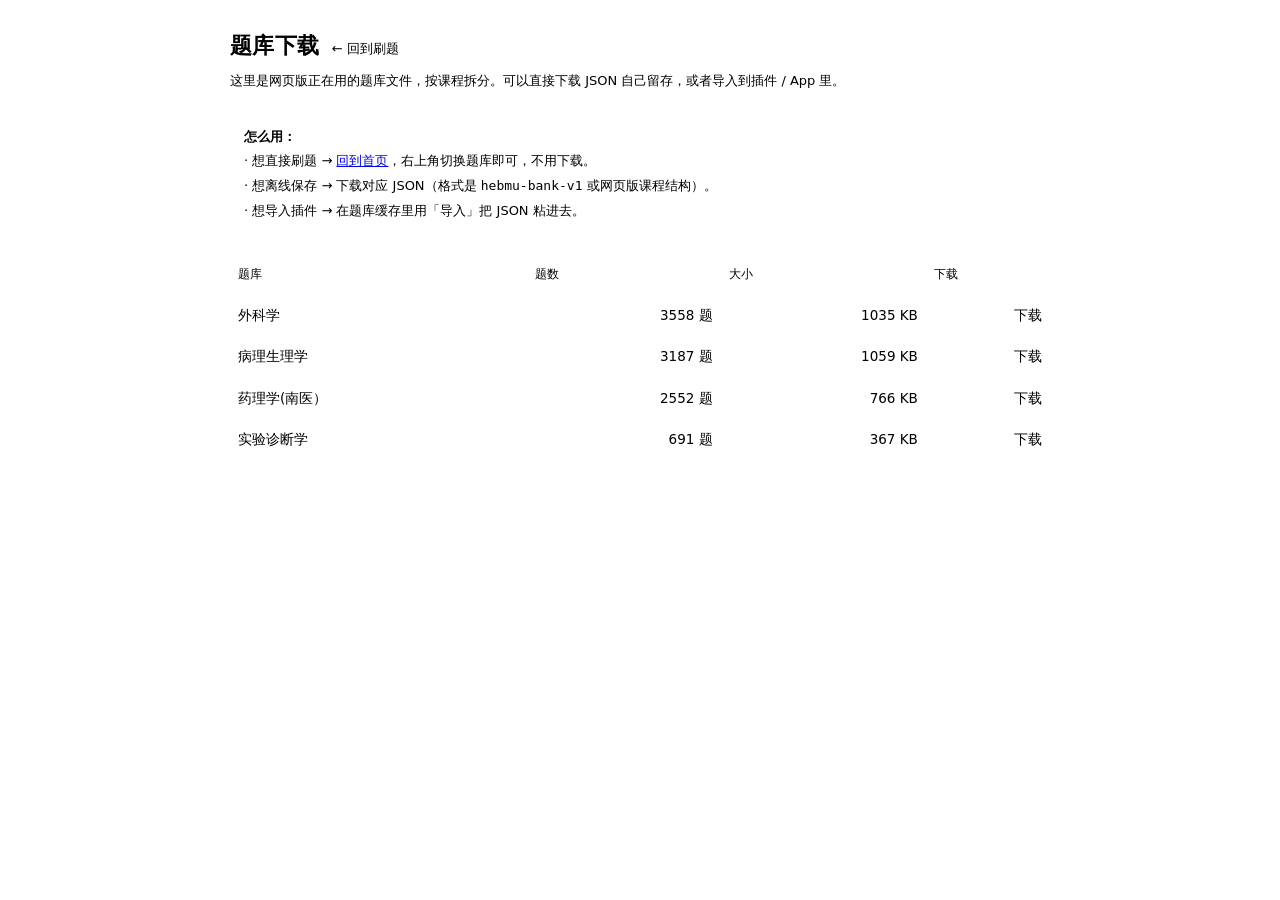
==== docs/download.html @ 9b216f28 "河北医科大学题库刷题 v3.8.0：网页版 + 4 门内置题库 + 离线 APK" ====
<!doctype html>
<html lang="zh-CN">
<head>
<meta charset="utf-8">
<meta name="viewport" content="width=device-width, initial-scale=1, viewport-fit=cover">
<title>题库下载 · 河北医科大学题库刷题</title>
<link rel="stylesheet" href="app.css">
<link rel="stylesheet" href="web.css">
<style>
  body{background:var(--paper);color:var(--ink);font-family:var(--sans);margin:0;padding:28px 18px 60px}
  .dl-wrap{max-width:820px;margin:0 auto}
  .dl-head{display:flex;align-items:baseline;gap:12px;flex-wrap:wrap;margin-bottom:6px}
  .dl-head h1{font-size:22px;margin:0;letter-spacing:.02em}
  .dl-head a{color:var(--accent);text-decoration:none;font-size:13px}
  .dl-sub{color:var(--ink-3);font-size:13px;line-height:1.8;margin:0 0 20px}
  .dl-tip{border:1px solid var(--line);border-radius:12px;padding:12px 14px;background:var(--paper-2);
    font-size:13px;line-height:1.9;color:var(--ink-2);margin:0 0 20px}
  .dl-tip b{color:var(--ink)}
  table{width:100%;border-collapse:collapse;font-size:13.5px}
  th,td{text-align:left;padding:10px 8px;border-bottom:1px solid var(--line)}
  th{color:var(--ink-3);font-weight:500;font-size:12px;letter-spacing:.04em}
  td.num{text-align:right;font-variant-numeric:tabular-nums;color:var(--ink-2);white-space:nowrap}
  td a{color:var(--accent);text-decoration:none}
  td a:hover{text-decoration:underline}
  .dl-empty{color:var(--ink-3);font-size:13px;padding:20px 0}
</style>
</head>
<body>
<div class="dl-wrap">
  <div class="dl-head">
    <h1>题库下载</h1>
    <a href="./">← 回到刷题</a>
  </div>
  <p class="dl-sub">这里是网页版正在用的题库文件，按课程拆分。可以直接下载 JSON 自己留存，或者导入到插件 / App 里。</p>

  <div class="dl-tip">
    <b>怎么用：</b><br>
    · 想直接刷题 → <a href="./">回到首页</a>，右上角切换题库即可，不用下载。<br>
    · 想离线保存 → 下载对应 JSON（格式是 <code>hebmu-bank-v1</code> 或网页版课程结构）。<br>
    · 想导入插件 → 在题库缓存里用「导入」把 JSON 粘进去。
  </div>

  <table>
    <thead><tr><th>题库</th><th class="num">题数</th><th class="num">大小</th><th class="num">下载</th></tr></thead>
    <tbody id="dlBody"><tr><td colspan="4" class="dl-empty">加载中…</td></tr></tbody>
  </table>
</div>

<script>
(async function(){
  const body = document.getElementById('dlBody');
  try{
    const res = await fetch('data/index.json', { cache: 'no-store' });
    if(!res.ok) throw new Error('HTTP ' + res.status);
    const list = await res.json();
    if(!list.length){ body.innerHTML = '<tr><td colspan="4" class="dl-empty">还没有题库文件</td></tr>'; return; }
    body.innerHTML = '';
    for(const c of list){
      const tr = document.createElement('tr');
      const name = document.createElement('td');
      const n = document.createElement('td'); n.className = 'num';
      const size = document.createElement('td'); size.className = 'num';
      const dl = document.createElement('td'); dl.className = 'num';
      name.textContent = c.name;
      n.textContent = c.count + ' 题';
      size.textContent = Math.max(1, Math.round(c.size / 1024)) + ' KB';
      const a = document.createElement('a');
      a.href = 'data/' + encodeURIComponent(c.id) + '.json';
      a.textContent = '下载';
      a.setAttribute('download', c.name + '.json');
      dl.appendChild(a);
      tr.append(name, n, size, dl);
      body.appendChild(tr);
    }
  }catch(e){
    body.innerHTML = '<tr><td colspan="4" class="dl-empty">加载失败：' + (e.message || e) + '</td></tr>';
  }
})();
</script>
</body>
</html>
---- docs/app.css ----
@font-face{font-family:'BrushTitle';src:url([data-uri]) format('woff2');font-weight:400;font-style:normal;font-display:swap}
/* ---------- 设计变量（颜色、字体、尺寸） ---------- */
:root{
  --sans:"PingFang SC","Hiragino Sans GB","Microsoft YaHei","Source Han Sans SC",system-ui,-apple-system,sans-serif;
  --mono:ui-monospace,"Cascadia Mono","SF Mono",Menlo,Consolas,monospace;
  --r:14px;
  --ease:cubic-bezier(.22,1,.36,1);
  --topbar:58px;
  --rail:236px;

  /* ==========================================================================
     字号 · 想整体调大调小，只改下面的 --fs
     --------------------------------------------------------------------------
     --fs:   整体缩放系数。1 = 默认，1.15 = 放大 15%，0.9 = 缩小 10%。
             改完保存，然后在 edge://extensions 里点一次「刷新」，重开刷题页生效。
     下面各条是各类文字的基础字号（已经乘上 --fs）：
       想单独放大题干、但选项不变，就只改 --fs-stem 里的 20px，别动 --fs。
     注意：窄屏 / 矮屏还有两处按比例缩小（约 92% / 90%），那是乘在变量上的，
          所以这里调大之后，手机上也会跟着按比例变大，不用另外改。
     ========================================================================== */
  --fs: 1;
  --fs-stem:    calc(20px   * var(--fs));   /* 题干 */
  --fs-opt:     calc(15.5px * var(--fs));   /* 选项 */
  --fs-ans:     calc(16px   * var(--fs));   /* 标准答案 / 参考答案（灰框里） */
  --fs-explain: calc(13.5px * var(--fs));   /* 解析正文 */
  --fs-discuss: calc(14px   * var(--fs));   /* 讨论区正文 */

  /* ==========================================================================
     排版 · 空格、换行、段首缩进
     --------------------------------------------------------------------------
     这三个都是乘数，1 = 保持默认：
       --lh      行高（换行的松紧）。1.15 = 行距更松，0.9 = 更紧
       --indent  段首缩进。默认 0（不缩进）；写 2 就是首行缩进两个字
       --para    段落之间的空隙。1.3 = 题干和选项、解析之间更空一点
     只想让解析缩进、题干不缩进？把下面 .explain-body 里的 text-indent 改成 2em 即可，
     不要动 --indent（那是全局生效的）。
     ========================================================================== */
  --lh: 1;
  --indent: 0;
  --para: 1;
  /* 字间距（额外加的）：0 = 默认；0.5px 就是每个字之间再空半像素 */
  --tracking: 0;
}
html[data-theme="ink"]{
  --paper:#FAF8F4; --paper-2:#F2EEE5; --paper-3:#EDE8DD;
  --ink:#1B1A18; --ink-2:#54514A; --ink-3:#6E695F;
  --line:#E3DCD0; --line-2:#CFC6B6;
  --accent:#2A5A4C; --accent-ink:#FFFFFF; --accent-soft:#E3EBE6;
  --ok:#2C7157; --warn:#8A5D18; --bad:#A63A2C;
  --ok-soft:#E2EFE8; --warn-soft:#F4EBD8; --bad-soft:#F5E3DF;
  --sel:#DCE8E1;
  color-scheme:light;
}
html[data-theme="night"]{
  --paper:#141619; --paper-2:#1B1E22; --paper-3:#22262B;
  --ink:#E9E6DF; --ink-2:#A9A49A; --ink-3:#8C877E;
  --line:#2B3036; --line-2:#3B4149;
  --accent:#83B7A7; --accent-ink:#0E1214; --accent-soft:#1E2A27;
  --ok:#74BE9B; --warn:#D0A05C; --bad:#DF8577;
  --ok-soft:#182722; --warn-soft:#2A2418; --bad-soft:#2A1D1A;
  --sel:#243430;
  color-scheme:dark;
}
html[data-theme="sea"]{
  --paper:#F4F7FB; --paper-2:#E9EFF6; --paper-3:#DFE7F1;
  --ink:#161F2D; --ink-2:#4B5768; --ink-3:#5F6A7C;
  --line:#DBE2ED; --line-2:#C2CCDC;
  --accent:#1E3A66; --accent-ink:#FFFFFF; --accent-soft:#E2E9F3;
  --ok:#2A6C58; --warn:#996618; --bad:#A3392F;
  --ok-soft:#E1EDE8; --warn-soft:#F2EAD8; --bad-soft:#F4E2DE;
  --sel:#DDE6F2;
  color-scheme:light;
}

*{box-sizing:border-box}
[hidden]{display:none!important}
html,body{min-height:100%}
html{background:var(--paper-2)}
body{
  margin:0; background:transparent; color:var(--ink);
  font-family:var(--sans); font-size:16px; line-height:1.6;
  -webkit-font-smoothing:antialiased; text-rendering:optimizeLegibility;
  overscroll-behavior:none;
}
::selection{background:var(--sel);color:var(--ink)}
:focus-visible{outline:2px solid var(--accent); outline-offset:2px; border-radius:4px}
button{font:inherit;color:inherit;background:none;border:0;cursor:pointer}
button:disabled{opacity:.38;cursor:not-allowed}
*{scrollbar-width:thin;scrollbar-color:var(--line-2) transparent}
::-webkit-scrollbar{width:10px;height:10px}
::-webkit-scrollbar-thumb{background:var(--line-2);border-radius:99px;border:3px solid var(--paper)}
::-webkit-scrollbar-track{background:transparent}

/* ---------- 顶栏 ---------- */
.topbar{
  position:sticky;top:0;z-index:30;height:var(--topbar);
  display:grid;grid-template-columns:1fr auto 1fr;align-items:center;gap:12px;padding:0 20px;
  background:color-mix(in srgb,var(--paper) 88%,transparent);
  backdrop-filter:blur(12px);border-bottom:1px solid var(--line);
}
.top-lead{min-width:0}
.top-right{justify-self:end;display:flex;align-items:center;gap:14px;min-width:0}
.brand{justify-self:center;display:flex;align-items:center;min-width:0}
.brand-frame{
  position:relative;display:inline-flex;align-items:center;
  padding:10px clamp(30px,3vw,42px);background:#fff;
}
/* 两角回纹（双线回折），黑白 */
.brand-frame::before,
.brand-frame::after{
  content:'';position:absolute;width:26px;height:26px;pointer-events:none;
  background:url("data:image/svg+xml,%3Csvg xmlns='http://www.w3.org/2000/svg' viewBox='0 0 44 44'%3E%3Cg fill='none' stroke='%23111' stroke-width='1.6' stroke-linecap='square'%3E%3Cpath d='M1 43V1h42'/%3E%3Cpath d='M7 43V7h36'/%3E%3Cpath d='M13 13h10v10H13z'/%3E%3Cpath d='M13 7v6M23 13v10'/%3E%3Cpath d='M29 1v6M35 7v6'/%3E%3C/g%3E%3C/svg%3E") no-repeat center/contain;
  opacity:.9;
}
.brand-frame::before{left:1px;top:1px}
.brand-frame::after{right:1px;bottom:1px;transform:scale(-1,-1)}
.brand-frame b{
  font-size:19px;font-weight:700;letter-spacing:.09em;white-space:nowrap;padding:0 2px;
  background:linear-gradient(90deg,#2A5A4C,#7FBFA6,#2A5A4C,#1E2A26,#2A5A4C);
  background-size:300% 100%;
  -webkit-background-clip:text;background-clip:text;color:transparent;
  animation:brandflow 4s linear infinite;
}
@keyframes brandflow{0%{background-position:0% 50%}100%{background-position:300% 50%}}
.bg-glow{position:absolute;inset:0;width:100%;height:100%;overflow:visible;pointer-events:none}
.bg-glow rect{
  fill:none;stroke:var(--accent);stroke-width:1.2;vector-effect:non-scaling-stroke;
  stroke-dasharray:6 94;stroke-linecap:round;opacity:.75;
  animation:bgflow 7s linear infinite;
}
@keyframes bgflow{from{stroke-dashoffset:0}to{stroke-dashoffset:-100}}
.bfc{position:absolute;width:20px;height:20px;color:var(--accent);opacity:.85;overflow:visible;pointer-events:none}
.bfc path{fill:none;stroke:currentColor;stroke-width:1;stroke-linecap:round}
.bfc.tl{left:-1px;top:-1px}
.bfc.tr{right:-1px;top:-1px;transform:scaleX(-1)}
.bfc.bl{left:-1px;bottom:-1px;transform:scaleY(-1)}
.bfc.br{right:-1px;bottom:-1px;transform:scale(-1,-1)}
.meter{display:flex;align-items:baseline;gap:6px;font-family:var(--mono);font-size:12px;color:var(--ink-2);white-space:nowrap}
.meter b{font-size:15px;color:var(--ink);font-weight:600}
.top-acts{display:flex;align-items:center;gap:2px}
.icon-btn{
  height:34px;min-width:34px;padding:0 10px;border-radius:9px;display:inline-flex;align-items:center;justify-content:center;gap:6px;
  font-size:12.5px;color:var(--ink-2);letter-spacing:.01em;transition:background .18s var(--ease),color .18s
}
.icon-btn:hover{background:var(--paper-2);color:var(--ink)}
.icon-btn[aria-pressed="true"]{background:var(--accent-soft);color:var(--accent)}
.icon-btn svg{width:16px;height:16px;stroke:currentColor;fill:none;stroke-width:1.6;stroke-linecap:round;stroke-linejoin:round}
.divider{width:1px;height:18px;background:var(--line);margin:0 6px}
.global-track{position:absolute;left:0;right:0;bottom:-1px;height:2px;background:transparent}
.global-track i{display:block;height:100%;background:var(--accent);width:100%;transform:scaleX(0);transform-origin:left center;transition:transform .5s var(--ease)}

/* ---------- 整体布局 ---------- */
.layout{display:grid;grid-template-columns:var(--rail) 1fr;min-height:calc(100dvh - var(--topbar));position:relative;z-index:1;align-items:start}
.rail{
  border-right:1px solid var(--line);padding:22px 14px 16px;
  display:flex;flex-direction:column;gap:4px;
  position:sticky;top:var(--topbar);height:calc(100dvh - var(--topbar));overflow:auto;
}
.rail-head{
  display:flex;align-items:center;justify-content:space-between;gap:6px;
  padding:0 4px 10px 10px;
}
.rail-title{
  font-size:16px;font-weight:800;letter-spacing:.02em;color:var(--ink);
}
.rail-search{padding:0 8px 10px}
.rail-search input{
  width:100%;height:34px;padding:0 10px;border-radius:8px;
  border:1px solid var(--line-2);background:var(--paper);color:var(--ink);
  font:inherit;font-size:12.5px;
}
.rail-search input::placeholder{color:var(--ink-3)}
.rail-course{
  display:flex;align-items:center;gap:6px;width:100%;text-align:left;
  padding:9px 10px;border-radius:9px;margin-top:6px;
  background:var(--paper);border:1px solid var(--line-2);
  color:var(--ink-2);font-size:13.5px;font-weight:600;
}
.rail-course:hover{border-color:var(--ink-3);color:var(--ink)}
.rail-course[data-active="true"]{border-color:var(--accent);background:var(--accent-soft);color:var(--accent)}
.rail-course .cn{flex:1;min-width:0;overflow:hidden;text-overflow:ellipsis;white-space:nowrap}
.rail-course .cc{font-family:var(--mono);font-size:10.5px;font-weight:400;color:var(--ink-3)}
.rail-course .cv{width:14px;height:14px;flex:0 0 auto;transition:transform .2s}
.rail-course[data-open="true"] .cv{transform:rotate(90deg)}
.rail-chapters{padding:4px 0 6px 6px}
.rail-jumps{display:flex;flex-direction:column;gap:2px;padding:2px 4px 10px}
.rail-jump{
  display:flex;align-items:center;gap:8px;width:100%;text-align:left;
  padding:9px 10px;border-radius:8px;color:var(--ink-2);
  background:var(--paper);border:1px solid var(--line-2);
  transition:background .16s var(--ease),color .16s,border-color .16s;
}
.rail-jump:hover{background:var(--paper-2);color:var(--ink);border-color:var(--ink-3)}
.rail-jump svg{width:15px;height:15px;flex:0 0 auto;fill:none;stroke:currentColor;stroke-width:1.6;stroke-linejoin:round;stroke-linecap:round}
.rail-jump .t{font-size:13.5px;font-weight:500;flex:1}
.rail-jump .n{font-family:var(--mono);font-size:11px;color:var(--ink-3)}
.rail-jump[aria-current="true"]{background:var(--accent-soft);color:var(--accent)}
.rail-jump[aria-current="true"] .n{color:var(--accent)}
.rail-toggle{
  width:28px;height:28px;flex:0 0 auto;border-radius:7px;
  display:flex;align-items:center;justify-content:center;color:var(--ink-2);
  background:var(--paper);border:1px solid var(--line-2);
  transition:background .16s var(--ease),color .16s,border-color .16s;
}
.rail-toggle:hover{background:var(--paper-2);color:var(--ink);border-color:var(--ink-3)}
.rail-toggle svg{width:15px;height:15px;fill:none;stroke:currentColor;stroke-width:1.7;stroke-linecap:round;stroke-linejoin:round;transition:transform .24s var(--ease)}
body[data-rail="collapsed"] .rail-toggle svg{transform:rotate(180deg)}

body[data-rail="collapsed"] .layout{grid-template-columns:64px 1fr}
body[data-rail="collapsed"] .rail{padding:14px 8px}
body[data-rail="collapsed"] .rail-head{justify-content:center;padding:0}
body[data-rail="collapsed"] .rail-title,
body[data-rail="collapsed"] .rail-search,
body[data-rail="collapsed"] .rail-jumps,
body[data-rail="collapsed"] #railList,
body[data-rail="collapsed"] .rail-foot{display:none}
body[data-rail="collapsed"] .rail-toggle{
  width:40px;height:40px;border-radius:10px;
  background:var(--accent);color:var(--accent-ink);border-color:var(--accent);
}
body[data-rail="collapsed"] .rail-toggle:hover{background:var(--accent);color:var(--accent-ink);filter:brightness(1.08)}
body[data-rail="collapsed"] .rail-toggle svg{width:18px;height:18px;stroke-width:2}
.rail-item{
  position:relative;display:block;width:100%;text-align:left;
  padding:9px 10px 11px;border-radius:9px;color:var(--ink-2);
  background:var(--paper);border:1px solid var(--line-2);
  margin-bottom:5px;
  transition:background .16s var(--ease),color .16s,border-color .16s;
}
.rail-item:hover{background:var(--paper-2);color:var(--ink);border-color:var(--ink-3)}
.rail-item[aria-current="true"]{background:var(--accent-soft);color:var(--accent);border-color:var(--accent)}
.rail-item .row{display:flex;align-items:baseline;gap:8px}
.rail-item .name{font-size:13.5px;letter-spacing:-.005em;flex:1;min-width:0;overflow:hidden;text-overflow:ellipsis;white-space:nowrap}
.rail-item .n{font-family:var(--mono);font-size:10.5px;color:var(--ink-3)}
.rail-line{display:flex;height:5px;background:var(--line);border-radius:2px;margin-top:8px;overflow:hidden}
.rail-line i{display:block;height:100%;width:0;transition:width .3s var(--ease)}
.rail-line i.bad{background:var(--bad)}
.rail-line i.ok{background:var(--ok, #2A5A4C)}
.rail-foot{margin-top:auto;padding:16px 10px 4px;display:flex;flex-direction:column;gap:10px;border-top:1px solid var(--line)}
.rail-foot button{
  position:relative;width:100%;height:46px;font-size:14.5px;letter-spacing:.02em;
  color:var(--ink-2);text-align:center;
  border:1px solid var(--line-2);background:var(--paper);
  transition:color .16s var(--ease),border-color .16s,background .16s;
}
.rail-foot button::after{
  content:"";position:absolute;left:-1px;right:-1px;bottom:-1px;height:4px;
  background:var(--accent);opacity:.8;transition:opacity .16s var(--ease);
}
.rail-foot button:hover{color:var(--accent);border-color:var(--accent);background:var(--accent-soft)}
.rail-foot button:hover::after{opacity:1}
.rail-foot button[data-armed="1"]{color:var(--bad);border-color:var(--bad)}
.rail-foot button[data-armed="1"]::after{background:var(--bad);opacity:1}
.rail-foot .hint{font-size:13px;color:var(--ink-2);line-height:1.5;padding:0;display:flex;align-items:baseline;gap:4px;flex-wrap:wrap}
.rail-foot .hint b{color:var(--bad);font-family:var(--mono);font-size:19px;font-weight:600;letter-spacing:-.02em;line-height:1}

/* ---------- 题目区 ---------- */
.stage{
  display:flex;flex-direction:column;align-items:center;
  padding:22px 24px 16px;gap:12px;min-width:0;
  min-height:calc(100dvh - var(--topbar));
}
.stage-main{
  width:100%;
  display:flex;justify-content:center;
}
.card{
  width:100%;max-width:768px;background:var(--paper);
  border:1px solid var(--line);border-radius:var(--r);
  display:flex;flex-direction:column;
}
.card-meta{
  display:flex;align-items:center;gap:10px;padding:18px 26px 0;flex-wrap:wrap;
}
.qno{font-family:var(--mono);font-size:21px;font-weight:600;color:var(--ink-2);letter-spacing:.06em;line-height:1.1}
.badge{
  font-size:11px;letter-spacing:.02em;padding:2.5px 8px;border-radius:6px;
  border:1px solid var(--line-2);color:var(--ink-2);
}
.chap-tag{font-size:15px;font-weight:500;color:var(--ink-2);margin-left:auto}
.star-btn{
  width:30px;height:30px;border-radius:8px;display:inline-flex;align-items:center;justify-content:center;
  color:var(--ink-3);margin:-4px 0 -4px 5px;transition:color .16s var(--ease),background .16s;
}
.star-btn svg{width:17px;height:17px;fill:none;stroke:currentColor;stroke-width:1.7;stroke-linejoin:round}
.star-btn:hover{background:var(--paper-2);color:var(--ink-2)}
.star-btn[aria-pressed="true"]{color:var(--accent)}
.star-btn[aria-pressed="true"] svg{fill:currentColor}
.card-body{padding:14px 26px 4px}
.stem{
  font-size:var(--fs-stem);line-height:calc(1.78 * var(--lh));font-weight:450;
  letter-spacing:calc(.002em + var(--tracking));
  text-indent:calc(var(--indent) * 1em);
  margin:0 0 4px;max-width:64ch;white-space:pre-wrap;word-break:break-word;
}
.stem .blank{color:var(--accent);letter-spacing:.2em}
.opts{list-style:none;padding:0;margin:calc(18px * var(--para)) 0 calc(6px * var(--para));display:flex;flex-direction:column;gap:calc(8px * var(--para))}
.opt{
  display:flex;gap:11px;align-items:flex-start;width:100%;text-align:left;
  padding:11px 14px;border:1px solid var(--line);border-radius:10px;
  background:var(--paper);line-height:calc(1.6 * var(--lh));font-size:var(--fs-opt);
  letter-spacing:var(--tracking);
  transition:border-color .16s var(--ease),background .16s;
}
.opt:hover{border-color:var(--line-2);background:var(--paper-2)}
.opt .k{font-family:var(--mono);font-size:12px;color:var(--ink-3);padding-top:2px}
.opt[aria-pressed="true"]{border-color:var(--accent);background:var(--accent-soft)}
.opt[aria-pressed="true"] .k{color:var(--accent)}
.opt[disabled]{opacity:1;cursor:default}
.opt.is-right{border-color:var(--ok);background:var(--ok-soft)}
.opt.is-wrong{border-color:var(--bad);background:var(--bad-soft)}
.opts-note{font-size:12px;color:var(--ink-3);margin:8px 0 0 2px}

.answer{margin-top:calc(18px * var(--para));border-top:1px solid var(--line);padding-top:14px;display:none}
.answer[data-open="true"]{display:block}
.ans-head{
  display:flex;align-items:center;gap:9px;margin-bottom:9px;
  font-size:15px;font-weight:600;letter-spacing:.01em;color:var(--ink-2);
}
.ans-head .dot{width:5px;height:5px;border-radius:50%;background:var(--accent)}
.ans-head .attempt{margin-left:auto;font-size:12.5px;font-weight:400;color:var(--ink-3);letter-spacing:0}
.ans-body{
  font-size:var(--fs-ans);line-height:calc(1.9 * var(--lh));color:var(--ink);white-space:pre-wrap;
  letter-spacing:var(--tracking);
  text-indent:calc(var(--indent) * 1em);
  background:var(--paper-2);border-radius:10px;padding:14px 16px;
}
.ans-empty{color:var(--ink-3);font-style:normal}

.card-acts{
  padding:14px 26px 18px;display:flex;align-items:center;gap:8px;
  border-top:1px solid var(--line);flex-wrap:wrap;
}
.btn{
  height:38px;padding:0 16px;border-radius:9px;font-size:13.5px;letter-spacing:.005em;
  display:inline-flex;align-items:center;gap:7px;transition:background .17s var(--ease),border-color .17s,transform .17s
}
.btn:active{transform:translateY(1px)}
.btn-primary{background:var(--accent);color:var(--accent-ink)}
.btn-primary:hover{filter:brightness(1.06)}
.btn-ghost{border:1px solid var(--line-2);color:var(--ink-2)}
.btn-ghost:hover{background:var(--paper-2);color:var(--ink)}
.btn kbd{font-family:var(--mono);font-size:10px;opacity:.62;border:1px solid currentColor;border-radius:4px;padding:1px 4px}
.card-acts .right{margin-left:auto;display:flex;gap:6px;align-items:center}

.rate{display:none;gap:8px;align-items:center;flex-wrap:wrap}
.rate[data-open="true"]{display:flex}
.rate-label{font-size:12px;color:var(--ink-3);margin-right:2px}
.rate button{
  height:38px;padding:0 15px;border-radius:9px;border:1px solid var(--line-2);font-size:13.5px;
  display:inline-flex;align-items:center;gap:8px;color:var(--ink-2);
}
.rate button:hover{background:var(--paper-2)}
.rate button .mark{font-family:var(--mono);font-size:11px;color:var(--ink-3)}
.rate button[data-r="2"]:hover{border-color:var(--ok);color:var(--ok)}
.rate button[data-r="1"]:hover{border-color:var(--warn);color:var(--warn)}
.rate button[data-r="0"]:hover{border-color:var(--bad);color:var(--bad)}
.rate button[aria-pressed="true"]{background:var(--accent-soft);border-color:var(--accent);color:var(--accent)}

/* ---------- 底部信息栏 ---------- */
.stage-foot{
  width:100%;max-width:768px;display:flex;align-items:center;gap:10px;color:var(--ink-3);flex-wrap:wrap;
}
.stage-foot .pos{font-family:var(--mono);font-size:12px;letter-spacing:.03em}
.stage-foot .pos b{color:var(--ink);font-weight:600}
.stage-foot .right{margin-left:auto;display:flex;gap:6px}
.mini{height:32px;padding:0 11px;border-radius:8px;font-size:12.5px;color:var(--ink-2);border:1px solid transparent}
.mini:hover{background:var(--paper-2);color:var(--ink)}
.mini:disabled{opacity:.3}
.mini[aria-pressed="true"]{background:var(--accent-soft);color:var(--accent)}

/* ---------- sheet (答题卡) ---------- */
.sheet{
  position:fixed;inset:0;z-index:60;display:none;
}
.sheet[data-open="true"]{display:block}
.sheet-scrim{position:absolute;inset:0;background:color-mix(in srgb,var(--ink) 26%,transparent);backdrop-filter:blur(2px);opacity:0;transition:opacity .3s var(--ease)}
.sheet[data-open="true"] .sheet-scrim{opacity:1}
.sheet-panel{
  position:absolute;left:0;right:0;bottom:0;max-height:78dvh;
  background:var(--paper);border-top:1px solid var(--line-2);border-radius:18px 18px 0 0;
  display:flex;flex-direction:column;transform:translateY(12px);opacity:0;
  transition:transform .34s var(--ease),opacity .24s var(--ease);
}
.sheet[data-open="true"] .sheet-panel{transform:none;opacity:1}
.sheet-top{display:flex;align-items:center;gap:12px;padding:16px 22px 12px;border-bottom:1px solid var(--line)}
.sheet-title{font-size:14px;font-weight:600;letter-spacing:-.01em}
.sheet-stats{font-family:var(--mono);font-size:11px;letter-spacing:.02em;color:var(--ink-3)}
.search-input{
  flex:1;min-width:0;height:36px;border:1px solid var(--line-2);border-radius:9px;
  background:var(--paper);color:var(--ink);padding:0 12px;font:inherit;font-size:13.5px;
}
.search-input::placeholder{color:var(--ink-3)}
.search-input:focus{outline:2px solid var(--accent);outline-offset:1px;border-color:transparent}
.search-select{
  height:36px;max-width:38vw;border:1px solid var(--line-2);border-radius:9px;
  background:var(--paper);color:var(--ink);padding:0 6px;font:inherit;font-size:13px;
}
.search-select:focus{outline:2px solid var(--accent);outline-offset:1px}
.sresults{display:flex;flex-direction:column;gap:2px}
.sresult{
  display:block;width:100%;text-align:left;padding:10px 12px;border-radius:9px;
  transition:background .14s var(--ease);
}
.sresult:hover{background:var(--paper-2)}
.sresult .meta{display:flex;gap:9px;font-family:var(--mono);font-size:11px;color:var(--ink-3);flex-wrap:wrap}
.sresult .src{color:var(--accent)}
.sresult .txt{display:block;font-size:14px;line-height:1.65;color:var(--ink);margin-top:3px}
.sresult mark{background:var(--accent-soft);color:var(--accent);border-radius:3px;padding:0 2px}
.sempty{color:var(--ink-3);font-size:13.5px;padding:18px 12px}
.sheet-legend{display:flex;gap:14px;margin-left:auto;flex-wrap:wrap}
.lg{display:flex;align-items:center;gap:6px;font-size:11.5px;color:var(--ink-3)}
.dotm{width:9px;height:9px;border-radius:3px;display:inline-block}
.dotm[data-s="2"]{background:var(--ok)}
.dotm[data-s="1"]{background:var(--warn)}
.dotm[data-s="0"]{background:var(--bad)}
.dotm[data-s=""]{border:1px solid var(--line-2)}
.sheet-body{overflow:auto;padding:10px 22px 24px}
.sheet-ch{margin-top:14px}
.sheet-ch h4{
  margin:0 0 8px;font-size:11px;font-family:var(--mono);letter-spacing:.12em;
  text-transform:uppercase;color:var(--ink-3);display:flex;gap:8px;align-items:baseline;
}
.sheet-ch h4 .n{letter-spacing:0;text-transform:none;font-family:var(--sans);font-size:11.5px}
.grid{display:grid;grid-template-columns:repeat(auto-fill,minmax(40px,1fr));gap:7px}
.cell{
  aspect-ratio:1;border-radius:7px;font-family:var(--mono);font-size:11px;
  display:flex;align-items:center;justify-content:center;
  border:1px solid var(--line);color:var(--ink-3);background:var(--paper);
  transition:transform .14s var(--ease),border-color .14s,background .14s;
}
.cell:hover{border-color:var(--ink-3);color:var(--ink);transform:translateY(-1px)}
.cell[data-s="2"]{background:var(--ok-soft);border-color:color-mix(in srgb,var(--ok) 40%,transparent);color:var(--ok)}
.cell[data-s="1"]{background:var(--warn-soft);border-color:color-mix(in srgb,var(--warn) 40%,transparent);color:var(--warn)}
.cell[data-s="0"]{background:var(--bad-soft);border-color:color-mix(in srgb,var(--bad) 42%,transparent);color:var(--bad)}
.cell[aria-current="true"]{outline:2px solid var(--accent);outline-offset:1px;color:var(--ink)}
.cell.is-star::after{
  content:"";position:absolute;top:4px;right:4px;width:5px;height:5px;border-radius:50%;
  background:var(--accent);
}
.cell{position:relative}

/* ---------- 空状态 ---------- */
.empty{
  display:none;flex-direction:column;align-items:center;justify-content:center;gap:14px;
  padding:60px 20px;text-align:center;color:var(--ink-2);flex:1;
}
.empty[data-open="true"]{display:flex}
.empty h2{margin:0;font-size:17px;font-weight:600;color:var(--ink);letter-spacing:-.01em}
.empty p{margin:0;font-size:13.5px;max-width:36ch;line-height:1.7}

/* ---------- 选题页 ---------- */
.setup{display:none;flex:1;min-height:0;width:100%;justify-content:center;overflow:auto;padding:8px 0}
body[data-view="setup"] .setup{display:flex}
body[data-view="setup"] .stage-main,
body[data-view="setup"] .stage-foot,
body[data-view="setup"] .empty{display:none}
.setup-inner{width:100%;max-width:672px;margin:auto}
.setup-head{text-align:center}
.crest{display:flex;align-items:center;justify-content:center}

.crest-title{
  font-family:'BrushTitle','STXingkai','Kaiti SC','KaiTi',serif;
  font-size:clamp(54px,9.2vw,108px);line-height:1.04;font-weight:400;
  letter-spacing:.09em;margin:0;color:var(--ink);
  -webkit-text-stroke:1.2px var(--ink);
  white-space:nowrap;max-width:100%;
}

.setup-group{margin-top:26px}
.setup-label{
  font-size:17px;font-weight:800;letter-spacing:.01em;
  color:var(--ink);margin-bottom:12px;display:flex;align-items:baseline;gap:8px;
}
.setup-label .hint{font-family:var(--sans);font-size:11.5px;font-weight:400;letter-spacing:0;color:var(--ink-3)}
.chips{display:flex;flex-wrap:wrap;gap:7px}
.chips-grid{display:grid;grid-template-columns:repeat(auto-fill,minmax(118px,1fr))}
.chips-grid .chip{justify-content:space-between;width:100%}
.chip{
  height:38px;padding:0 13px;border:1px solid var(--line-2);border-radius:9px;
  font-size:14px;font-weight:500;color:var(--ink-2);background:var(--paper);
  display:inline-flex;align-items:center;gap:7px;
  transition:background .16s var(--ease),border-color .16s,color .16s;
}
.chip:hover{border-color:var(--ink-3);color:var(--ink)}
.chip .c{font-family:var(--mono);font-size:11.5px;font-weight:500;color:var(--ink-3)}
.chip[aria-pressed="true"]{background:var(--accent-soft);border-color:var(--accent);color:var(--accent)}
.chip[aria-pressed="true"] .c{color:var(--accent)}
.chip.chip-all{font-weight:500}
.chip.is-empty{opacity:.45}
.setup-foot{
  display:flex;align-items:center;gap:16px;margin-top:32px;padding-top:20px;
  border-top:1px solid var(--line);flex-wrap:wrap;
}
.setup-count{font-size:13px;color:var(--ink-2);display:flex;align-items:baseline;gap:6px}
.setup-count b{font-family:var(--mono);font-size:22px;color:var(--ink);font-weight:600;letter-spacing:-.02em}
.setup-acts{margin-left:auto;display:flex;gap:8px;align-items:center}
#btnStart{height:44px;padding:0 22px;font-size:14.5px}
#btnStart:disabled{background:var(--line-2);color:var(--paper);filter:none}

/* ---------- 收藏 / 错题列表 ---------- */
.listview{display:none;flex:1;min-height:0;width:100%;overflow:auto;padding:26px 24px 30px}
body[data-view="list"] .listview{display:block}
body[data-view="list"] .stage-main,
body[data-view="list"] .stage-foot,
body[data-view="list"] .setup,
body[data-view="list"] .empty{display:none}
.lv-inner{max-width:820px;margin:0 auto}
.lv-head{display:flex;align-items:baseline;gap:12px;flex-wrap:wrap}
.lv-reset{margin-left:auto;height:38px;padding:0 14px;font-size:13.5px}
.lv-reset[data-armed="1"]{color:var(--bad);border-color:var(--bad)}
.lv-head h2{margin:0;font-size:26px;font-weight:800;letter-spacing:-.01em}
.lv-head .sub{font-size:13px;color:var(--ink-3)}
.lv-empty{margin-top:40px;color:var(--ink-3);font-size:14px;line-height:1.8}
.lv-types{display:flex;flex-wrap:wrap;gap:7px;margin-top:18px}
.lv-grid{display:grid;grid-template-columns:repeat(auto-fill,minmax(44px,1fr));gap:8px;margin-top:22px}
.lv-cell{
  aspect-ratio:1;border-radius:9px;border:1px solid var(--line);
  font-family:var(--mono);font-size:12px;color:var(--ink-3);
  display:flex;align-items:center;justify-content:center;background:var(--paper);
  transition:transform .14s var(--ease),border-color .14s,background .14s;
}
.lv-cell:hover{border-color:var(--accent);color:var(--accent);transform:translateY(-1px)}
.lv-cell[data-s="2"]{background:var(--ok-soft);border-color:color-mix(in srgb,var(--ok) 40%,transparent);color:var(--ok)}
.lv-cell[data-s="1"]{background:var(--warn-soft);border-color:color-mix(in srgb,var(--warn) 40%,transparent);color:var(--warn)}
.lv-cell[data-s="0"]{background:var(--bad-soft);border-color:color-mix(in srgb,var(--bad) 42%,transparent);color:var(--bad)}
.lv-legend{display:flex;gap:14px;flex-wrap:wrap;margin-top:18px}
.lv-legend span{display:flex;align-items:center;gap:6px;font-size:11.5px;color:var(--ink-3)}
.lv-legend i{width:9px;height:9px;border-radius:3px;display:inline-block}
.lv-legend i[data-s="2"]{background:var(--ok)}
.lv-legend i[data-s="1"]{background:var(--warn)}
.lv-legend i[data-s="0"]{background:var(--bad)}
.lv-legend i[data-s=""]{border:1px solid var(--line-2)}

/* ---------- 页面角上的装饰纹样 ---------- */
.page-orn{position:fixed;inset:0;pointer-events:none;z-index:2}
.po{
  position:absolute;width:clamp(26px,2.6vw,40px);height:clamp(26px,2.6vw,40px);
  color:var(--accent);opacity:.10;overflow:visible;
}
.po path{fill:none;stroke:currentColor;stroke-width:1.2;stroke-linecap:round}
.po.tl{left:5px;top:calc(var(--topbar) + 8px)}
.po.tr{right:5px;top:calc(var(--topbar) + 8px);transform:scaleX(-1)}
.po.bl{left:9px;bottom:9px;transform:scaleY(-1)}
.po.br{right:9px;bottom:9px;transform:scale(-1,-1)}

/* ---------- 讨论区 ---------- */
.discuss{margin-top:20px;border-top:1px solid var(--line);padding-top:14px}
.discuss-head{display:flex;align-items:center;gap:10px;margin-bottom:10px}
.discuss-head h3{margin:0;font-size:15px;font-weight:700;color:var(--ink)}
.discuss-head .dn{font-family:var(--mono);font-size:12px;color:var(--ink-3);margin-left:6px}
.discuss-login{margin-left:auto;font-size:13px;color:var(--accent);border:1px solid var(--line-2);border-radius:8px;padding:5px 10px;background:var(--paper)}
.discuss-me{margin-left:auto;font-family:var(--mono);font-size:11.5px;color:var(--ink-3);border:1px solid transparent;border-radius:7px;padding:3px 6px}
.discuss-me:hover{border-color:var(--line-2);color:var(--ink-2)}
.discuss-form{display:flex;flex-direction:column;gap:8px;margin-bottom:14px}
.discuss-form textarea{
  width:100%;resize:vertical;min-height:60px;padding:10px 12px;border-radius:10px;
  border:1px solid var(--line-2);background:var(--paper);color:var(--ink);font:inherit;font-size:14px;line-height:1.6;
}
.discuss-acts{display:flex;align-items:center;gap:10px}
.discuss-hint{font-size:12px;color:var(--ink-3);flex:1}
.discuss-list{list-style:none;margin:0;padding:0;display:flex;flex-direction:column;gap:12px}
.discuss-item{padding:10px 0;border-bottom:1px dashed var(--line)}
.discuss-item:last-child{border-bottom:0}
.discuss-item .who{display:flex;align-items:baseline;gap:8px;margin-bottom:4px}
.discuss-item .nick{font-size:13px;font-weight:600;color:var(--ink-2)}
.discuss-item .when{font-family:var(--mono);font-size:11px;color:var(--ink-3)}
.discuss-item .txt{font-size:var(--fs-discuss);line-height:calc(1.7 * var(--lh));color:var(--ink);white-space:pre-wrap;word-break:break-word}
.discuss-empty{font-size:13px;color:var(--ink-3);padding:8px 0}

/* ---------- 登录 / 账户 ---------- */
.auth{position:fixed;inset:0;z-index:80;display:none;align-items:center;justify-content:center;padding:20px;background:rgba(24,22,18,.42)}
.auth[data-open="true"]{display:flex}
.auth-card{position:relative;width:min(380px,100%);background:var(--paper);border:1px solid var(--line);border-radius:16px;padding:24px 22px 20px}
.auth-close{position:absolute;right:12px;top:10px;font-size:22px;line-height:1;color:var(--ink-3)}
.auth-title{margin:0 0 4px;font-size:19px}
.auth-sub{margin:0 0 16px;font-size:12.5px;color:var(--ink-3);line-height:1.6}
.auth-field{display:flex;flex-direction:column;gap:5px;margin-bottom:12px}
.auth-field span{font-size:12px;color:var(--ink-3)}
.auth-field input{height:42px;padding:0 12px;border-radius:9px;border:1px solid var(--line-2);background:var(--paper);color:var(--ink);font:inherit;font-size:15px}
.auth-msg{min-height:18px;margin:2px 0 10px;font-size:12.5px;color:var(--bad)}
.acc-verify{display:flex;align-items:center;gap:10px;margin:0 0 14px;padding:9px 11px;border:1px solid var(--line-2);border-radius:9px;background:var(--paper-2)}
.acc-badge{font-size:12.5px;color:var(--ink-3);flex:1}
.acc-badge[data-s="approved"]{color:var(--accent);font-weight:600}
.acc-badge[data-s="pending"]{color:var(--warn)}
.acc-apply{font-size:12.5px;color:var(--accent);border:1px solid var(--line-2);border-radius:7px;padding:4px 9px;background:var(--paper)}
.discuss-item .nick .v{color:var(--accent);font-size:11px;margin-left:4px}
.auth-acts{display:grid;grid-template-columns:1fr 1fr;gap:10px}

/* ---------- 背景装饰 ---------- */
#flowBg, #dustBg{
  position:fixed;inset:0;width:100%;height:100%;
  pointer-events:none;z-index:0;background:var(--paper-2);
}
#flowBg{opacity:0;transition:opacity .5s var(--ease)}
body[data-view="setup"] #flowBg{opacity:1}
#dustBg{opacity:0;transition:opacity .5s var(--ease)}
body[data-view="practice"] #dustBg{opacity:.9}

/* ---------- 动效 ---------- */
@keyframes cardin{from{opacity:0;transform:translateY(7px)}to{opacity:1;transform:none}}
.card{animation:cardin .26s var(--ease)}
@media (prefers-reduced-motion:reduce){
  *{animation:none!important;transition:none!important}
}

/* ---------- 响应式（窄屏 / 矮屏） ---------- */
.rail-open{
  display:none;width:38px;height:38px;border-radius:9px;
  border:1px solid var(--line-2);background:var(--paper);color:var(--ink-2);
  align-items:center;justify-content:center;
}
.rail-open svg{width:19px;height:19px;fill:none;stroke:currentColor;stroke-width:1.8;stroke-linecap:round}
.rail-scrim{display:none}

@media (max-width:760px){
  .layout{grid-template-columns:1fr}
  .rail-open{display:inline-flex}
  .topbar{grid-template-columns:auto 1fr auto;gap:8px;padding:0 12px}
  .top-lead{display:flex;align-items:center}
  .brand{justify-self:start}
  .brand-frame{padding:0 10px}
  .brand b{font-size:15px;letter-spacing:.12em}
  .rail{
    display:flex;position:fixed;left:0;top:var(--topbar);bottom:0;
    width:min(282px,86vw);z-index:60;
    transform:translateX(-102%);transition:transform .26s var(--ease);
    background:var(--paper);border-right:1px solid var(--line);
  }
  body[data-drawer="open"] .rail{transform:none}
  .rail-scrim{
    display:block;position:fixed;left:0;right:0;top:var(--topbar);bottom:0;
    z-index:55;background:rgba(20,18,14,.30);
    opacity:0;pointer-events:none;transition:opacity .26s var(--ease);
  }
  body[data-drawer="open"] .rail-scrim{opacity:1;pointer-events:auto}
  .topbar{grid-template-columns:auto 1fr auto;gap:8px;padding:0 12px}
  .top-lead{display:flex;align-items:center}
  .brand{justify-self:start}
  .brand-frame{padding:0 10px}
  .brand b{font-size:15px;letter-spacing:.12em}
  .bfc{width:15px;height:15px}
  .stage{padding:12px 12px 10px;gap:10px}
  .card{border-radius:12px;height:auto;min-height:0}
  .card-meta{padding:14px 18px 0}
  .card-body{padding:10px 18px 4px}
  .stem{font-size:calc(var(--fs-stem) * .925)}
  .ans-body{font-size:calc(var(--fs-ans) * .97);padding:12px 14px}
  .card-acts{
    display:grid;grid-template-columns:1fr 1fr;gap:8px;
    padding:12px 16px calc(12px + env(safe-area-inset-bottom));
  }
  .card-acts .right{grid-column:1/-1;margin:0;display:grid;grid-template-columns:1fr 1fr;gap:8px}
  .card-acts .right .btn{justify-content:center;height:44px}
  #btnReveal,#btnSubmit{grid-column:1/-1;justify-content:center;height:44px}
  .rate{grid-column:1/-1}
  .rate[data-open="true"]{display:grid;grid-template-columns:repeat(3,1fr);gap:8px}
  .rate-label{display:none}
  .rate button{height:44px;justify-content:center}
  .brand span{display:none}
  .chip{height:44px}
  .chips-grid{grid-template-columns:repeat(auto-fill,minmax(150px,1fr))}
}
@media (max-width:560px){
  .topbar{padding:0 10px;gap:4px;grid-template-columns:auto 1fr auto;flex-wrap:nowrap}
  .top-lead{display:flex}
  .rail-open{width:34px;height:34px;flex:0 0 auto}
  .brand{display:none}
  .icon-btn{min-width:32px;padding:0 5px}
  .meter{flex:0 0 auto;white-space:nowrap}
  .icon-btn{min-width:34px;padding:0 6px}
  .brand b{font-size:14px;letter-spacing:.04em}
  .icon-btn span{display:none}
  .meter{font-size:11px}
  .meter b{font-size:14px}
  .meter .lbl{display:none}
  .card-meta{gap:8px}
  .card-meta .chap-tag{margin-left:0;font-size:13px}
  .qno{font-size:17px}
  .badge{font-size:11px}
  .stage-foot .pos{font-size:11px}
  .btn kbd{display:none}
  .sheet-legend{display:none}
  .sheet-top{padding:14px 16px 10px}
  .sheet-body{padding:8px 16px 20px}
}

/* 矮屏（平板横放 / 分屏）：压缩留白，让选项尽量一屏放下 */
@media (max-height:820px){
  .stage{padding:10px 14px 8px;gap:8px}
  .card-body{padding:10px 22px 2px}
  .stem{font-size:calc(var(--fs-stem) * .9);line-height:calc(1.6 * var(--lh));margin-bottom:2px}
  .opts{margin:calc(12px * var(--para)) 0 calc(4px * var(--para));gap:calc(6px * var(--para))}
  .opt{padding:8px 12px;font-size:calc(var(--fs-opt) * .935);line-height:calc(1.5 * var(--lh))}
  .ans-body{padding:8px 12px;font-size:calc(var(--fs-ans) * .91)}
  .card-acts{padding:10px 18px}
  .card-meta{padding:12px 22px 0}
}

/* 平板宽度：顶栏文字换行时只留图标 */
@media (max-width:1120px){
  .icon-btn{min-width:36px;padding:0 7px;gap:0;white-space:nowrap}
  .icon-btn span{display:none}
  .topbar{gap:6px;grid-template-columns:auto 1fr auto;padding:0 14px}
  .brand{justify-self:center}
}

/* ---------- 讨论区：赞踩与回复 ---------- */
.dc-acts{display:flex;align-items:center;gap:8px;margin-top:8px}
.dc-btn{
  display:inline-flex;align-items:center;gap:4px;height:26px;padding:0 9px;
  border:1px solid var(--line-2);border-radius:7px;background:var(--paper);
  color:var(--ink-3);font:inherit;font-size:11.5px;cursor:pointer;
  transition:border-color .15s ease,color .15s ease,background .15s ease;
}
.dc-btn:hover{border-color:var(--ink-3);color:var(--ink-2)}
.dc-btn[data-on="1"]{border-color:var(--accent);background:var(--accent-soft);color:var(--accent)}
.dc-btn .ico{font-size:8.5px;line-height:1;opacity:.8}
.dc-btn .n{font-family:var(--mono);font-size:11px}
.dc-rc{font-size:11.5px;color:var(--ink-3)}
.dc-replies{margin:8px 0 0;padding:0 0 0 12px;list-style:none;border-left:2px solid var(--line-2);display:flex;flex-direction:column;gap:6px}
/* 第二层以后收窄缩进，避免越缩越窄 */
.dc-replies .dc-replies{padding-left:10px;margin-top:4px}
.dc-replies .dc-replies .dc-replies{padding-left:8px;margin-top:2px}
/* 回复按钮上的条数 */
.dc-btn.dc-reply[data-n]:not([data-n="0"]){font-variant-numeric:tabular-nums}
.dc-replies:empty{display:none}
.dc-reply{font-size:12.5px;line-height:1.65;color:var(--ink-2)}
.dc-reply .dc-rn{font-weight:600;color:var(--ink)}
.dc-reply .dc-rv{color:var(--accent);font-size:11px;margin-left:4px}
.dc-reply .dc-rt{margin-left:6px;white-space:pre-wrap;word-break:break-word}
.dc-reply-form{margin-top:8px;display:flex;flex-direction:column;gap:6px}
.dc-reply-form textarea{width:100%;min-height:34px;padding:8px 10px;border-radius:8px;border:1px solid var(--line-2);background:var(--paper);color:var(--ink);font:inherit;font-size:12.5px;resize:vertical}
.dc-reply-form textarea:focus{outline:2px solid var(--accent);outline-offset:1px}
.dc-rf-acts{display:flex;gap:8px}
.dc-send,.dc-cancel{height:28px;padding:0 12px;border-radius:7px;border:1px solid var(--line-2);background:var(--paper);color:var(--ink-2);font:inherit;font-size:12px;cursor:pointer}
.dc-send{background:var(--accent);border-color:var(--accent);color:#fff}
.discuss-more{display:block;width:100%;margin-top:10px;height:34px;border:1px dashed var(--line-2);border-radius:9px;background:transparent;color:var(--ink-3);font:inherit;font-size:12.5px;cursor:pointer}
.discuss-more:hover{border-color:var(--accent);color:var(--accent)}
.discuss-more[hidden]{display:none}
.discuss-total{margin-top:10px;padding-top:10px;border-top:1px solid var(--line-2);font-size:12px;color:var(--ink-3);text-align:center}
.discuss-total b{color:var(--ink-2);font-family:var(--mono);font-weight:600}


/* ---------- 讨论区：排序 / 我也错了 / 标签 / 折叠 ---------- */
.discuss-bar{display:flex;align-items:center;gap:10px;margin:0 0 10px}
.discuss-sort{display:inline-flex;border:1px solid var(--line-2);border-radius:8px;overflow:hidden}
.discuss-sort button{
  height:26px;padding:0 10px;border:0;background:var(--paper);
  color:var(--ink-3);font:inherit;font-size:11.5px;cursor:pointer;
}
.discuss-sort button[data-on="1"]{background:var(--accent-soft);color:var(--accent);font-weight:600}
.discuss-mistake{
  margin-left:auto;display:inline-flex;align-items:center;gap:5px;height:26px;padding:0 10px;
  border:1px solid var(--line-2);border-radius:8px;background:var(--paper);
  color:var(--ink-3);font:inherit;font-size:11.5px;cursor:pointer;
}
.discuss-mistake b{font-family:var(--mono);font-size:11px}
.discuss-mistake[data-on="1"]{border-color:var(--bad);background:#FBEFED;color:var(--bad)}
.discuss-mistake[hidden]{display:none}

.discuss-tags{display:flex;flex-wrap:wrap;gap:6px;margin:8px 0 0}
.dtag{
  height:24px;padding:0 9px;border:1px solid var(--line-2);border-radius:999px;
  background:var(--paper);color:var(--ink-3);font:inherit;font-size:11.5px;cursor:pointer;
}
.dtag[data-on="1"]{border-color:var(--accent);background:var(--accent-soft);color:var(--accent)}

.dc-tags{display:flex;flex-wrap:wrap;gap:5px;margin-top:6px}
.dc-tag{
  padding:1px 7px;border-radius:999px;background:var(--accent-soft);
  color:var(--accent);font-size:10.5px;line-height:1.6;
}
.dc-tag.warn{background:#FBEFED;color:var(--bad)}

.dc-fold-btn{
  display:inline-block;margin-top:4px;padding:0;border:0;background:none;
  color:var(--accent);font:inherit;font-size:11.5px;cursor:pointer;
}
.dc-fold-btn:hover{text-decoration:underline}

.discuss-stat{
  margin:-2px 0 10px;font-size:11.5px;color:var(--ink-3);
  display:flex;align-items:center;gap:8px;
}
.discuss-stat[hidden]{display:none}
.discuss-stat .bar{flex:1;height:5px;border-radius:99px;background:#EDE8DC;overflow:hidden;max-width:160px}
.discuss-stat .bar i{display:block;height:100%;border-radius:99px;background:var(--accent)}
.discuss-stat b{font-family:var(--mono);color:var(--ink-2)}

/* ---------- 启动遮罩 ---------- */
.drill-boot{position:fixed;inset:0;z-index:900;display:flex;flex-direction:column;align-items:center;justify-content:center;gap:14px;padding:24px;background:var(--paper,#FAF8F4);color:var(--ink,#24221D);font-family:var(--sans,"PingFang SC","Microsoft YaHei",system-ui,sans-serif)}
.drill-boot .boot-title{font-size:22px;font-weight:700;letter-spacing:.02em}
.drill-boot .boot-title.err{color:var(--bad,#B4453C)}
.drill-boot .boot-bar{width:min(420px,80vw);height:8px;border-radius:99px;background:#EDE8DC;overflow:hidden}
.drill-boot .boot-bar i{display:block;height:100%;width:2%;border-radius:99px;background:linear-gradient(90deg,#2A5A4C,#3F7E69);transition:width .28s ease}
.drill-boot .boot-sub{font-size:13px;color:var(--ink-3,#86827A);text-align:center;line-height:1.7;max-width:520px}
.drill-boot .boot-hint{font-size:12.5px;color:var(--ink-3,#86827A);max-width:620px;text-align:center;line-height:1.8}


/* ---------- 学习统计 ---------- */
.rail-stats-btn{
  display:flex;align-items:center;gap:8px;width:100%;margin-bottom:6px;
  padding:8px 10px;border:1px solid var(--line);border-radius:8px;
  background:transparent;color:var(--ink);font:inherit;cursor:pointer;
}
.rail-stats-btn svg{width:16px;height:16px;flex:0 0 auto;fill:none;stroke:currentColor;stroke-width:1.6;stroke-linecap:round}
.rail-stats-btn:hover{background:var(--accent-soft, rgba(42,90,76,.08))}

.stats-modal{position:fixed;inset:0;z-index:90;display:none;align-items:center;justify-content:center;
  background:rgba(20,30,26,.35);backdrop-filter:blur(2px)}
.stats-modal[data-open="true"]{display:flex}
.stats-box{width:min(380px,92vw);background:var(--paper,#FAF8F4);border:1px solid var(--line);
  border-radius:14px;padding:18px 18px 16px;box-shadow:0 18px 50px rgba(20,30,26,.22)}
.stats-head{display:flex;align-items:center;justify-content:space-between;margin-bottom:12px}
.stats-head b{font-size:15px;letter-spacing:.04em}
.stats-close{background:none;border:0;font-size:20px;line-height:1;color:var(--muted,#8A9A94);cursor:pointer;padding:0 4px}
.stats-tabs{display:flex;gap:4px;margin-bottom:14px;background:rgba(30,42,38,.05);border-radius:8px;padding:3px}
.stats-tabs button{flex:1;padding:6px 0;border:0;border-radius:6px;background:none;font:inherit;
  font-size:12px;color:var(--muted,#8A9A94);cursor:pointer}
.stats-tabs button[aria-pressed="true"]{background:#fff;color:var(--ink);box-shadow:0 1px 3px rgba(20,30,26,.08)}
.stats-nums{display:flex;gap:8px;margin-bottom:10px}
.stats-nums .sn{flex:1;text-align:center;padding:10px 4px;border-radius:10px;background:rgba(30,42,38,.04)}
.stats-nums .sn b{display:block;font-size:22px;font-weight:700;line-height:1.2}
.stats-nums .sn span{font-size:11px;color:var(--muted,#8A9A94)}
.stats-nums .sn.ok b{color:#2A5A4C}
.stats-nums .sn.bad b{color:#B4462F}
.stats-meta{display:flex;justify-content:space-between;font-size:12px;color:var(--muted,#8A9A94);margin-bottom:14px}
.stats-meta b{color:var(--ink);font-weight:600}
.stats-chart{display:flex;align-items:flex-end;gap:2px;height:56px}
.stats-chart i{flex:1;background:rgba(42,90,76,.25);border-radius:2px 2px 0 0;min-height:2px}
.stats-chart i.hi{background:#2A5A4C}


/* 账户里的学习统计 */
.acc-stats{margin:14px 0 4px;padding:12px 14px;border:1px solid var(--line);border-radius:10px;background:rgba(30,42,38,.025)}
.acc-stats-title{font-size:11px;letter-spacing:.1em;color:var(--muted,#8A9A94);margin-bottom:9px}
.acc-stats-rows{display:flex;flex-direction:column;gap:6px;font-size:12.5px}
.acc-stats-rows>div{display:flex;justify-content:space-between;align-items:baseline}
.acc-stats-rows span{color:var(--muted,#8A9A94)}
.acc-stats-rows b{font-weight:600}
.acc-stats-foot{display:flex;justify-content:space-between;align-items:center;margin-top:10px;padding-top:9px;border-top:1px dashed rgba(30,42,38,.12);font-size:12px;color:var(--muted,#8A9A94)}
.acc-stats-foot b{color:var(--ink);font-weight:700}
.acc-more{background:none;border:0;padding:0;font:inherit;font-size:12px;color:var(--accent,#2A5A4C);cursor:pointer}
.acc-more:hover{text-decoration:underline}


/* ---------- 自建题库导入 ---------- */
.bank-modal{position:fixed;inset:0;z-index:92;display:none;align-items:center;justify-content:center;
  background:rgba(20,30,26,.38);backdrop-filter:blur(2px);padding:20px}
.bank-modal[data-open="true"]{display:flex}
.bank-box{width:min(640px,94vw);max-height:86vh;overflow:auto;background:var(--paper,#FAF8F4);
  border:1px solid var(--line);border-radius:14px;padding:18px 18px 16px;box-shadow:0 18px 50px rgba(20,30,26,.24)}
.bank-head{display:flex;align-items:center;justify-content:space-between;margin-bottom:12px}
.bank-head b{font-size:15px;letter-spacing:.04em}
.bank-close{background:none;border:0;font-size:20px;line-height:1;color:var(--muted,#8A9A94);cursor:pointer;padding:0 4px}
.bank-tabs{display:flex;gap:4px;margin-bottom:14px;background:rgba(30,42,38,.05);border-radius:8px;padding:3px}
.bank-tabs button{flex:1;padding:7px 0;border:0;border-radius:6px;background:none;font:inherit;font-size:12.5px;
  color:var(--muted,#8A9A94);cursor:pointer}
.bank-tabs button[aria-pressed="true"]{background:#fff;color:var(--ink);box-shadow:0 1px 3px rgba(20,30,26,.08)}
.bank-tip{font-size:12.5px;line-height:1.7;color:var(--muted,#5A6A64);margin:0 0 10px}
.bank-prompt,.bank-json{width:100%;box-sizing:border-box;border:1px solid var(--line);border-radius:10px;
  padding:11px 12px;font:12px/1.6 ui-monospace,Menlo,Consolas,monospace;color:var(--ink);
  background:#fff;resize:vertical;outline:none}
.bank-prompt{height:300px}
.bank-json{height:180px}
.bank-prompt:focus,.bank-json:focus{border-color:rgba(42,90,76,.5)}
.bank-file{display:flex;align-items:center;gap:10px;margin:10px 0 4px}
.bank-file-btn{font-size:12px;padding:6px 12px;border:1px solid var(--line);border-radius:8px;cursor:pointer;background:#fff}
.bank-file-name{font-size:12px;color:var(--muted,#8A9A94)}
.bank-msg{font-size:12px;margin:6px 0 0;min-height:16px}
.bank-msg.err{color:#B4462F}
.bank-msg.ok{color:#2A5A4C}
.bank-acts{display:flex;justify-content:flex-end;gap:8px;margin-top:12px}

/* 侧栏顶部的入口 */
.rail-add-bank{display:flex;align-items:center;gap:8px;width:100%;margin:2px 0 8px;
  padding:8px 10px;border:1px dashed rgba(42,90,76,.35);border-radius:8px;
  background:rgba(42,90,76,.04);color:var(--accent,#2A5A4C);font:inherit;font-size:12.5px;cursor:pointer}
.rail-add-bank:hover{background:rgba(42,90,76,.09)}
.rail-add-bank svg{width:15px;height:15px;flex:0 0 auto;fill:none;stroke:currentColor;stroke-width:1.8;stroke-linecap:round}


/* 错题按章节展开 */
.rail-jump .caret{width:13px;height:13px;margin-left:auto;fill:none;stroke:currentColor;stroke-width:1.8;
  stroke-linecap:round;stroke-linejoin:round;opacity:.5;transition:transform .16s}
.rail-jump[aria-expanded="true"] .caret{transform:rotate(180deg)}
.rail-wrong-sub{display:flex;flex-direction:column;gap:2px;margin:-2px 0 6px;padding-left:6px;
  border-left:2px solid rgba(42,90,76,.16)}
.rail-wrong-sub[hidden]{display:none}
.rail-wrong-sub button{display:flex;align-items:center;gap:6px;width:100%;padding:5px 8px;border:0;
  border-radius:6px;background:none;font:inherit;font-size:12px;color:var(--ink);cursor:pointer;text-align:left}
.rail-wrong-sub button:hover{background:rgba(42,90,76,.06)}
.rail-wrong-sub button[aria-current="true"]{background:rgba(42,90,76,.10);color:var(--accent,#2A5A4C);font-weight:600}
.rail-wrong-sub .nm{flex:1;min-width:0;overflow:hidden;text-overflow:ellipsis;white-space:nowrap}
.rail-wrong-sub .ct{font-size:11px;color:var(--muted,#8A9A94)}
.rail-wrong-sub .empty{padding:5px 8px;font-size:11.5px;color:var(--muted,#8A9A94)}


/* ---------- 题库缓存管理 ---------- */
.cache-modal{position:fixed;inset:0;z-index:93;display:none;align-items:center;justify-content:center;
  background:rgba(20,30,26,.38);backdrop-filter:blur(2px);padding:20px}
.cache-modal[data-open="true"]{display:flex}
.cache-box{width:min(460px,94vw);max-height:80vh;overflow:auto;background:var(--paper,#FAF8F4);
  border:1px solid var(--line);border-radius:14px;padding:18px;box-shadow:0 18px 50px rgba(20,30,26,.24)}
.cache-head{display:flex;align-items:center;justify-content:space-between;margin-bottom:8px}
.cache-head b{font-size:15px;letter-spacing:.04em}
.cache-close{background:none;border:0;font-size:20px;line-height:1;color:var(--muted,#8A9A94);cursor:pointer;padding:0 4px}
.cache-tip{font-size:12px;color:var(--muted,#8A9A94);line-height:1.6;margin:0 0 12px}
.cache-list{display:flex;flex-direction:column;gap:6px;margin-bottom:14px}
.cache-row{display:flex;align-items:center;gap:10px;padding:9px 12px;border:1px solid var(--line);
  border-radius:9px;background:#fff}
.cache-row .nm{flex:1;min-width:0;font-size:13px;overflow:hidden;text-overflow:ellipsis;white-space:nowrap}
.cache-row .meta{font-size:11px;color:var(--muted,#8A9A94);white-space:nowrap}
.cache-row .del{font-size:12px;padding:4px 10px;border:1px solid rgba(180,70,47,.35);border-radius:7px;
  background:#fff;color:#B4462F;cursor:pointer}
.cache-row .del:hover{background:rgba(180,70,47,.07)}
.cache-empty{padding:18px 0;text-align:center;font-size:12.5px;color:var(--muted,#8A9A94)}
.cache-acts{display:flex;justify-content:space-between;gap:8px}


/* 列表页筛选组 */
.lv-filter{display:flex;align-items:flex-start;gap:10px;margin:0 0 8px}
.lv-filter[hidden]{display:none}
.lv-filter-label{flex:0 0 auto;font-size:11.5px;color:var(--muted,#8A9A94);
  padding-top:7px;letter-spacing:.04em}
.lv-filter .lv-types{margin:0;flex:1;min-width:0}

.cache-row .load{font-size:12px;padding:4px 10px;border:1px solid rgba(42,90,76,.35);border-radius:7px;
  background:#fff;color:var(--accent,#2A5A4C);cursor:pointer}
.cache-row .load:hover{background:rgba(42,90,76,.07)}
.cache-row .load.is-loaded,.cache-row .load:disabled{color:var(--muted,#8A9A94);
  border-color:var(--line);background:rgba(30,42,38,.03);cursor:default}

.cache-sep{font-size:11px;color:var(--muted,#8A9A94);letter-spacing:.05em;
  margin:12px 0 6px;padding-top:10px;border-top:1px dashed rgba(30,42,38,.12)}


/* 讨论区：平铺视图（与嵌套树并存） */
.dc-flat{margin:10px 0 0;padding:8px 10px;border:1px dashed rgba(42,90,76,.22);
  border-radius:8px;background:rgba(42,90,76,.025);font-size:12.5px;line-height:1.8}
.dc-flat-hd{font-size:11px;color:var(--muted,#8A9A94);letter-spacing:.06em;margin-bottom:4px}
.dc-flat-item{display:flex;gap:4px;flex-wrap:wrap;padding:2px 0}
.dc-flat-item .fl-to{color:var(--accent,#2A5A4C);font-size:11.5px;flex:0 0 auto}
.dc-flat-item .fl-nick{font-weight:600;color:var(--ink);flex:0 0 auto}
.dc-flat-item .fl-txt{color:var(--ink-2,#4A5A54);word-break:break-word}


/* 账户页：修改密码 */
.acc-pwd{margin-top:14px;padding-top:12px;border-top:1px dashed rgba(30,42,38,.12)}
.acc-pwd-toggle{width:100%;height:34px;border:1px solid var(--line);border-radius:8px;
  background:transparent;color:var(--ink-2,#4A5A54);font:inherit;font-size:12.5px;cursor:pointer}
.acc-pwd-toggle:hover{background:rgba(42,90,76,.05);color:var(--ink)}
.acc-pwd-form{margin-top:10px;display:flex;flex-direction:column;gap:8px}
.acc-pwd-form[hidden]{display:none}

/* ---------- 解析（做完这题才出现） ---------- */
.explain{margin:calc(14px * var(--para)) 0 0;padding:12px 14px 10px;border:1px solid var(--line);border-radius:12px;
  background:rgba(42,90,76,.03)}
.explain[hidden]{display:none}
.explain-head{display:flex;align-items:center;justify-content:space-between;gap:10px}
.explain-head h3{margin:0;font-size:13px;letter-spacing:.06em;font-weight:700;color:var(--ink)}
.explain-head h3 .ex-ver{font-size:11px;font-weight:500;color:var(--muted,#8A9A94);margin-left:6px;letter-spacing:0}
.explain-acts{display:flex;gap:6px}
.ex-btn{font-size:11.5px;padding:4px 9px;border:1px solid var(--line);border-radius:7px;background:#fff;
  color:var(--ink-2,#4A5A54);cursor:pointer}
.ex-btn:hover{background:rgba(42,90,76,.06);color:var(--accent,#2A5A4C)}
.ex-btn.ex-del:hover{background:rgba(180,70,47,.08);color:#B4462F;border-color:rgba(180,70,47,.3)}
.explain-meta{font-size:11px;color:var(--muted,#8A9A94);margin-top:4px;min-height:14px}
.explain-body{font-size:var(--fs-explain);line-height:calc(1.8 * var(--lh));color:var(--ink-2,#33403B);white-space:pre-wrap;
  letter-spacing:var(--tracking);
  text-indent:calc(var(--indent) * 1em);
  word-break:break-word;margin-top:6px}
.explain-body:empty{display:none}
.explain-empty{font-size:12.5px;color:var(--muted,#8A9A94);margin:6px 0 0}
.explain-empty[hidden]{display:none}
.explain-form{margin-top:8px;display:flex;flex-direction:column;gap:8px}
.explain-form[hidden]{display:none}
.explain-form textarea{width:100%;box-sizing:border-box;border:1px solid var(--line);border-radius:9px;
  padding:9px 11px;font:inherit;font-size:13px;line-height:1.7;color:var(--ink);background:#fff;
  resize:vertical;outline:none}
.explain-form textarea:focus{border-color:rgba(42,90,76,.5)}
.explain-form-acts{display:flex;align-items:center;justify-content:flex-end;gap:8px}
.explain-msg{font-size:11.5px;color:var(--muted,#8A9A94);margin-right:auto}
.explain-msg.err{color:#B4462F}
.explain-msg.ok{color:#2A5A4C}


/* 解析历史 */
.hist-modal{position:fixed;inset:0;z-index:94;display:none;align-items:center;justify-content:center;
  background:rgba(20,30,26,.38);backdrop-filter:blur(2px);padding:20px}
.hist-modal[data-open="true"]{display:flex}
.hist-box{width:min(520px,94vw);max-height:80vh;overflow:auto;background:var(--paper,#FAF8F4);
  border:1px solid var(--line);border-radius:14px;padding:18px;box-shadow:0 18px 50px rgba(20,30,26,.24)}
.hist-head{display:flex;align-items:center;justify-content:space-between;margin-bottom:10px}
.hist-head b{font-size:15px;letter-spacing:.04em}
.hist-close{background:none;border:0;font-size:20px;line-height:1;color:var(--muted,#8A9A94);cursor:pointer;padding:0 4px}
.hist-list{display:flex;flex-direction:column;gap:8px}
.hist-item{border:1px solid var(--line);border-radius:9px;padding:9px 11px;background:#fff}
.hist-item .h-top{display:flex;align-items:baseline;gap:8px;font-size:11.5px;color:var(--muted,#8A9A94)}
.hist-item .h-top b{color:var(--ink);font-size:12px;font-weight:600}
.hist-item .h-v{font:600 11px/1 ui-monospace,Menlo,Consolas,monospace;color:var(--accent,#2A5A4C)}
.hist-item .h-txt{margin-top:6px;font-size:12.5px;line-height:1.75;color:var(--ink-2,#33403B);
  white-space:pre-wrap;word-break:break-word;max-height:9.6em;overflow:hidden}
.hist-tip{font-size:11.5px;color:var(--muted,#8A9A94);margin:12px 0 0}


/* ---------- 新增题目 ---------- */
.addq-modal{position:fixed;inset:0;z-index:95;display:none;align-items:center;justify-content:center;
  background:rgba(20,30,26,.38);backdrop-filter:blur(2px);padding:20px}
.addq-modal[data-open="true"]{display:flex}
.addq-box{width:min(680px,95vw);max-height:88vh;overflow:auto;background:var(--paper,#FAF8F4);
  border:1px solid var(--line);border-radius:14px;padding:18px;box-shadow:0 18px 50px rgba(20,30,26,.24)}
.addq-head{display:flex;align-items:center;justify-content:space-between;margin-bottom:12px}
.addq-head b{font-size:15px;letter-spacing:.04em}
.addq-close{background:none;border:0;font-size:20px;line-height:1;color:var(--muted,#8A9A94);cursor:pointer;padding:0 4px}
.addq-target{display:grid;grid-template-columns:1fr 1fr;gap:10px;margin-bottom:12px}
.addq-field{display:flex;flex-direction:column;gap:5px;font-size:11.5px;color:var(--muted,#8A9A94)}
.addq-field>span{letter-spacing:.04em}
.addq-field select,.addq-field input,.addq-field textarea{width:100%;box-sizing:border-box;border:1px solid var(--line);
  border-radius:8px;padding:7px 9px;font:inherit;font-size:12.5px;color:var(--ink);background:#fff;outline:none}
.addq-field textarea{resize:vertical}
.addq-field select:focus,.addq-field input:focus,.addq-field textarea:focus{border-color:rgba(42,90,76,.5)}
.addq-newch{grid-column:1 / -1;display:flex;align-items:center;gap:8px}
.addq-mini{font-size:11.5px;padding:5px 10px;border:1px dashed rgba(42,90,76,.35);border-radius:7px;
  background:rgba(42,90,76,.04);color:var(--accent,#2A5A4C);cursor:pointer}
.addq-mini:hover{background:rgba(42,90,76,.09)}
.addq-newch input{flex:1;border:1px solid var(--line);border-radius:8px;padding:6px 9px;font:inherit;font-size:12px}
.addq-tabs{display:flex;gap:4px;margin-bottom:12px;background:rgba(30,42,38,.05);border-radius:8px;padding:3px}
.addq-tabs button{flex:1;padding:7px 0;border:0;border-radius:6px;background:none;font:inherit;font-size:12.5px;
  color:var(--muted,#8A9A94);cursor:pointer}
.addq-tabs button[aria-pressed="true"]{background:#fff;color:var(--ink);box-shadow:0 1px 3px rgba(20,30,26,.08)}
.addq-pane[hidden]{display:none}
.addq-tip{font-size:12px;line-height:1.7;color:var(--muted,#5A6A64);margin:0 0 8px}
.addq-pane textarea{width:100%;box-sizing:border-box;border:1px solid var(--line);border-radius:9px;
  padding:9px 11px;font:12.5px/1.7 ui-monospace,Menlo,Consolas,monospace;color:var(--ink);background:#fff;
  resize:vertical;outline:none}
.addq-pane textarea:focus{border-color:rgba(42,90,76,.5)}
#addqText{height:150px}
#addqJson{height:130px}
.addq-opts{display:flex;flex-direction:column;gap:6px;margin-bottom:8px}
.addq-opt{display:flex;align-items:center;gap:8px}
.addq-opt .k{flex:0 0 20px;font:600 11px/1 ui-monospace,Menlo,Consolas,monospace;color:var(--accent,#2A5A4C)}
.addq-opt input{flex:1;border:1px solid var(--line);border-radius:8px;padding:6px 9px;font:inherit;font-size:12.5px}
.addq-file{display:flex;align-items:center;gap:10px;margin-top:8px}
.addq-file-name{font-size:11.5px;color:var(--muted,#8A9A94)}
.addq-parse-row{display:flex;align-items:center;justify-content:flex-end;gap:10px;margin:12px 0 0}
.addq-msg{font-size:11.5px;color:var(--muted,#8A9A94);margin-right:auto}
.addq-msg.err{color:#B4462F}
.addq-msg.ok{color:#2A5A4C}

.addq-preview{margin-top:14px;border-top:1px dashed rgba(30,42,38,.12);padding-top:12px}
.addq-preview[hidden]{display:none}
.addq-pv-head{display:flex;align-items:center;gap:10px;margin-bottom:8px;font-size:12px;color:var(--muted,#8A9A94)}
.addq-all{display:flex;align-items:center;gap:5px;cursor:pointer;color:var(--ink)}
.addq-type-filter{border:1px solid var(--line);border-radius:7px;padding:4px 7px;font:inherit;font-size:11.5px;
  background:#fff;color:var(--ink)}
.addq-count{margin-left:auto;font-size:11.5px}
.addq-pv-list{display:flex;flex-direction:column;gap:6px;max-height:34vh;overflow:auto}
.addq-pv-item{display:flex;align-items:flex-start;gap:8px;padding:8px 10px;border:1px solid var(--line);
  border-radius:9px;background:#fff}
.addq-pv-item[data-off="1"]{opacity:.5}
.addq-pv-item>input[type="checkbox"]{margin-top:3px}
.addq-pv-main{flex:1;min-width:0}
.addq-pv-stem{font-size:12.5px;line-height:1.6;color:var(--ink);word-break:break-word;
  display:-webkit-box;-webkit-line-clamp:2;-webkit-box-orient:vertical;overflow:hidden}
.addq-pv-sub{display:flex;align-items:center;gap:8px;margin-top:4px;font-size:11px;color:var(--muted,#8A9A94)}
.addq-pv-type{font-size:10.5px;padding:1px 6px;border-radius:20px;background:rgba(42,90,76,.1);color:var(--accent,#2A5A4C)}
.addq-pv-ch{border:1px solid var(--line);border-radius:6px;padding:2px 5px;font:inherit;font-size:11px;
  background:#fff;color:var(--ink);max-width:150px}
.addq-pv-del{background:none;border:0;color:var(--muted,#8A9A94);cursor:pointer;font-size:15px;line-height:1;padding:0 2px}
.addq-pv-del:hover{color:#B4462F}
.addq-pv-acts{display:flex;justify-content:flex-end;gap:8px;margin-top:10px}

.addq-local{margin-top:16px;border-top:1px dashed rgba(30,42,38,.12);padding-top:10px}
.addq-local-head{font-size:11.5px;color:var(--muted,#8A9A94);letter-spacing:.05em;margin-bottom:6px}
.addq-local-head span{color:var(--ink);font-weight:600}
.addq-local-list{display:flex;flex-direction:column;gap:5px}
.addq-local-row{display:flex;align-items:center;gap:8px;font-size:12px;color:var(--ink)}
.addq-local-row .t{font-size:10.5px;color:var(--muted,#8A9A94);flex:0 0 auto}
.addq-local-row .s{flex:1;min-width:0;overflow:hidden;text-overflow:ellipsis;white-space:nowrap}
.addq-local-row .c{font-size:11px;color:var(--muted,#8A9A94);flex:0 0 auto}
.addq-local-row .d{background:none;border:0;color:#B4462F;cursor:pointer;font-size:11.5px;flex:0 0 auto}
.addq-local-empty{font-size:11.5px;color:var(--muted,#8A9A94)}

/* 题库缓存里的提交通道 */
.cache-sub-list{display:flex;flex-direction:column;gap:5px}
.cache-sub-row{display:flex;align-items:center;gap:8px;font-size:12px;color:var(--ink);
  padding:6px 9px;border:1px solid var(--line);border-radius:8px;background:#fff}
.cache-sub-row .s{flex:1;min-width:0;overflow:hidden;text-overflow:ellipsis;white-space:nowrap}
.cache-sub-row .st{font-size:10.5px;padding:1px 6px;border-radius:20px;background:rgba(30,42,38,.06);
  color:var(--muted,#8A9A94);flex:0 0 auto}
.cache-sub-row .st[data-s="approved"]{background:rgba(42,90,76,.12);color:#2A5A4C}
.cache-sub-row .st[data-s="rejected"]{background:rgba(180,70,47,.1);color:#B4462F}
.cache-sub-row .st[data-s="withdrawn"]{background:rgba(30,42,38,.04);color:var(--muted,#8A9A94)}
.cache-sub-row .wd{background:none;border:0;color:var(--accent,#2A5A4C);cursor:pointer;font-size:11.5px;flex:0 0 auto}

/* ---------- 选项乱序 / 填空题 / 分页 / 本轮统计 ---------- */

/* 填空题的输入框（题干用 {{ANS}} 占位） */
.blank-in{
  display:inline-block;min-width:4.5em;max-width:12em;margin:0 2px;
  padding:1px 7px;border:0;border-bottom:1.5px solid var(--line-2);
  border-radius:3px 3px 0 0;background:var(--paper-2);
  font:inherit;font-size:.94em;color:var(--ink);outline:none;text-align:center;
}
.blank-in:focus{border-bottom-color:var(--accent);background:var(--accent-soft)}
.blank-in:disabled{opacity:1;color:var(--ink)}
.blank-in.is-right{border-bottom-color:var(--ok);background:var(--ok-soft)}
.blank-in.is-wrong{border-bottom-color:var(--bad);background:var(--bad-soft)}

/* 解析里 {{OPT:n}} 渲染出来的选项引用 */
.ex-opt{
  display:inline-block;margin:0 1px;padding:0 5px;border-radius:5px;
  background:var(--accent-soft);color:var(--accent);font-size:.94em;
}

/* 答题卡分页条 */
.sheet-pager{
  display:flex;align-items:center;gap:8px;margin:0 0 12px;
  padding-bottom:10px;border-bottom:1px dashed var(--line);
}
.sheet-pg{
  height:28px;padding:0 10px;border:1px solid var(--line-2);border-radius:7px;
  background:var(--paper);color:var(--ink-2);font:inherit;font-size:12px;cursor:pointer;
}
.sheet-pg:hover:not(:disabled){border-color:var(--accent);color:var(--accent)}
.sheet-pg:disabled{opacity:.4;cursor:default}
.sheet-pager-info{margin-left:auto;font-size:11.5px;color:var(--ink-3)}

/* 底部「本轮」统计 */
.stage-foot .round{
  font-size:11.5px;color:var(--ink-3);white-space:nowrap;
}
@media (max-width:720px){
  .stage-foot .round{display:none}
}

/* 选题页的题号范围 */
.setup-range{
  display:flex;align-items:center;gap:8px;flex-wrap:wrap;
  margin:10px 0 0;padding:9px 12px;border:1px solid var(--line);border-radius:10px;
  background:var(--paper-2);
}
.setup-range-label{font-size:11.5px;color:var(--ink-3);letter-spacing:.04em}
.setup-range input{
  width:74px;height:30px;padding:0 8px;border:1px solid var(--line-2);border-radius:7px;
  background:#fff;font:inherit;font-size:12.5px;color:var(--ink);outline:none;
}
.setup-range input:focus{border-color:var(--accent)}
.setup-range-dash{color:var(--ink-3);font-size:12px}
---- docs/web.css ----
/* 网页版专用：右下角的题库切换条（不影响刷题页本身布局） */
.web-bar{
  position:fixed;right:12px;bottom:12px;z-index:60;
  display:flex;align-items:center;gap:8px;
  padding:7px 10px;border:1px solid var(--line);border-radius:11px;
  background:var(--paper);box-shadow:0 8px 24px rgba(20,30,26,.16);
  font-size:12px;color:var(--ink-2);
}
.web-bar .web-brand{
  font-weight:600;color:var(--ink);text-decoration:none;white-space:nowrap;
  font-size:12px;letter-spacing:.02em;
}
.web-bar .web-brand:hover{color:var(--accent)}
.web-bar select{
  height:28px;max-width:180px;border:1px solid var(--line-2);border-radius:7px;
  background:#fff;color:var(--ink);font:inherit;font-size:12px;padding:0 6px;outline:none;
}
.web-bar select:focus{border-color:var(--accent)}
.web-bar .web-link{
  color:var(--accent);text-decoration:none;white-space:nowrap;font-size:12px;
}
.web-bar .web-link:hover{text-decoration:underline}
@media (max-width:560px){
  .web-bar{left:8px;right:8px;bottom:8px;justify-content:space-between}
  .web-bar .web-brand{display:none}
  .web-bar select{max-width:none;flex:1}
}
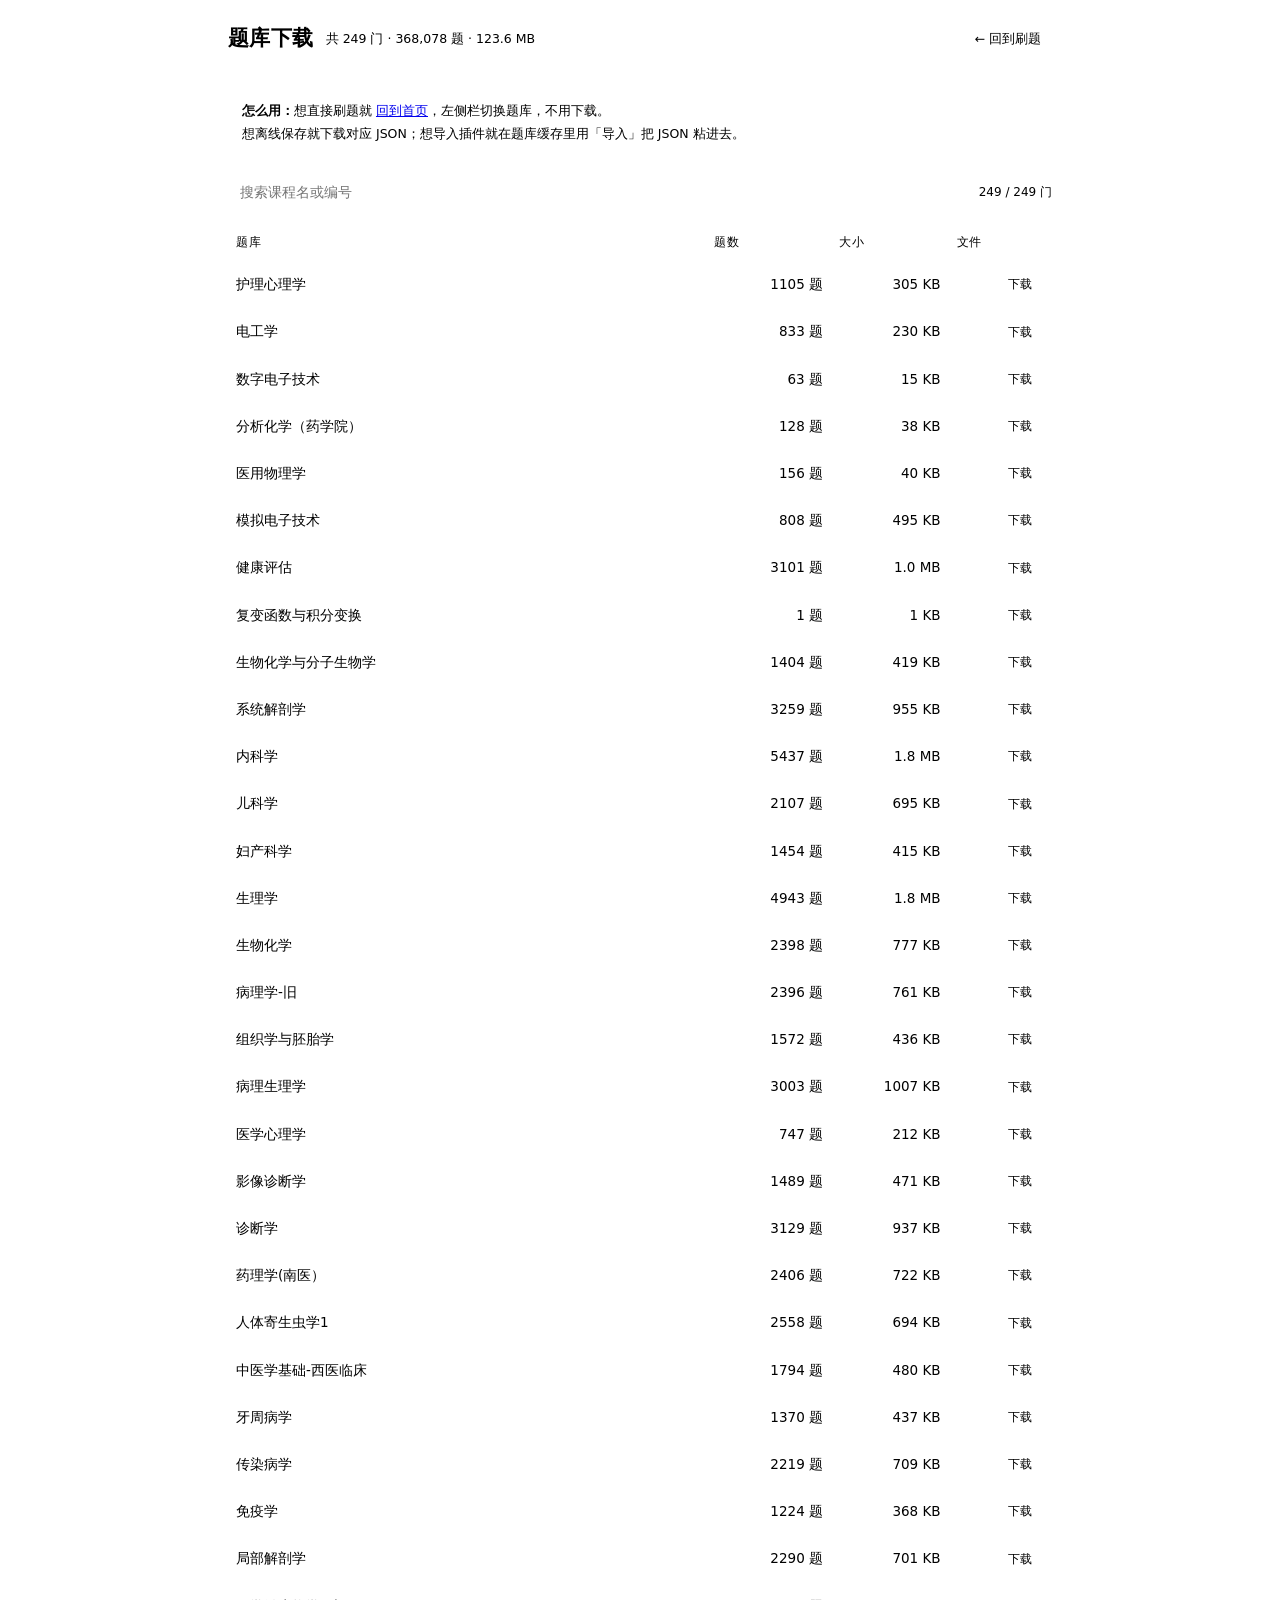
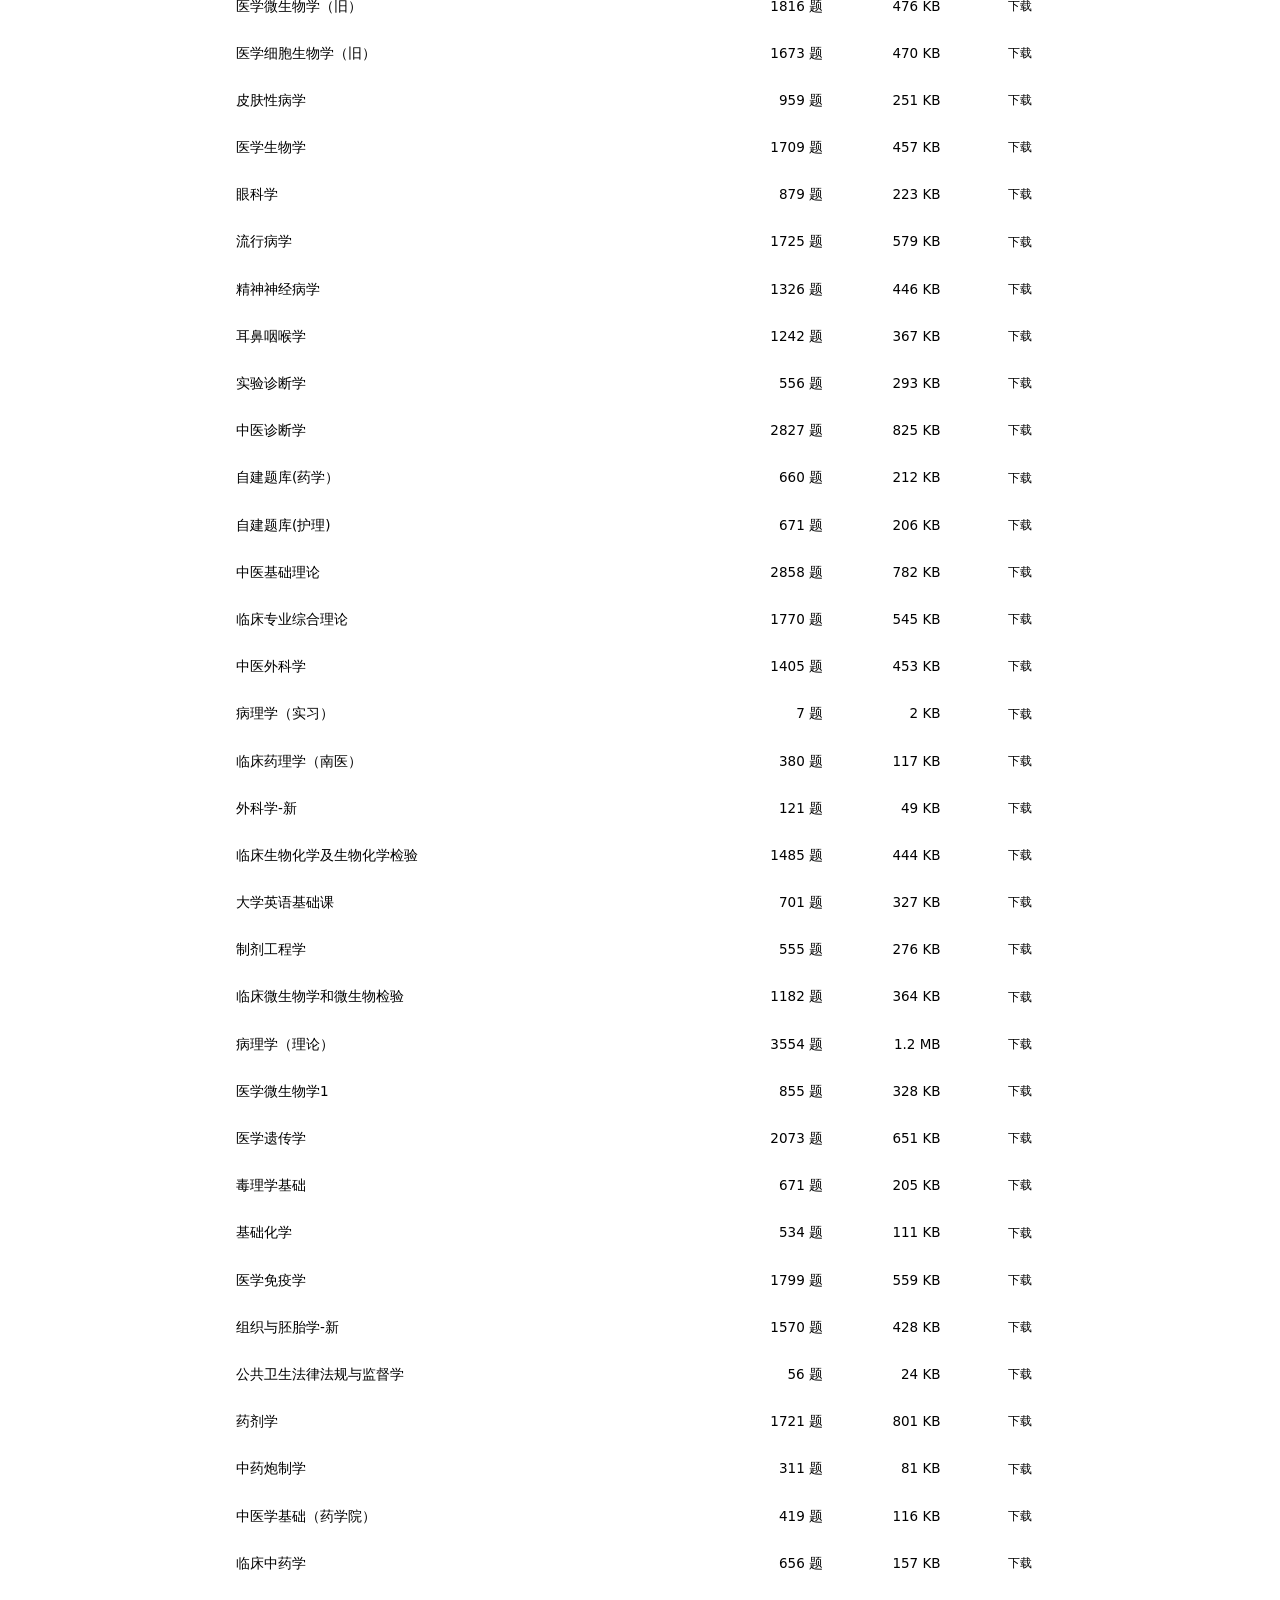
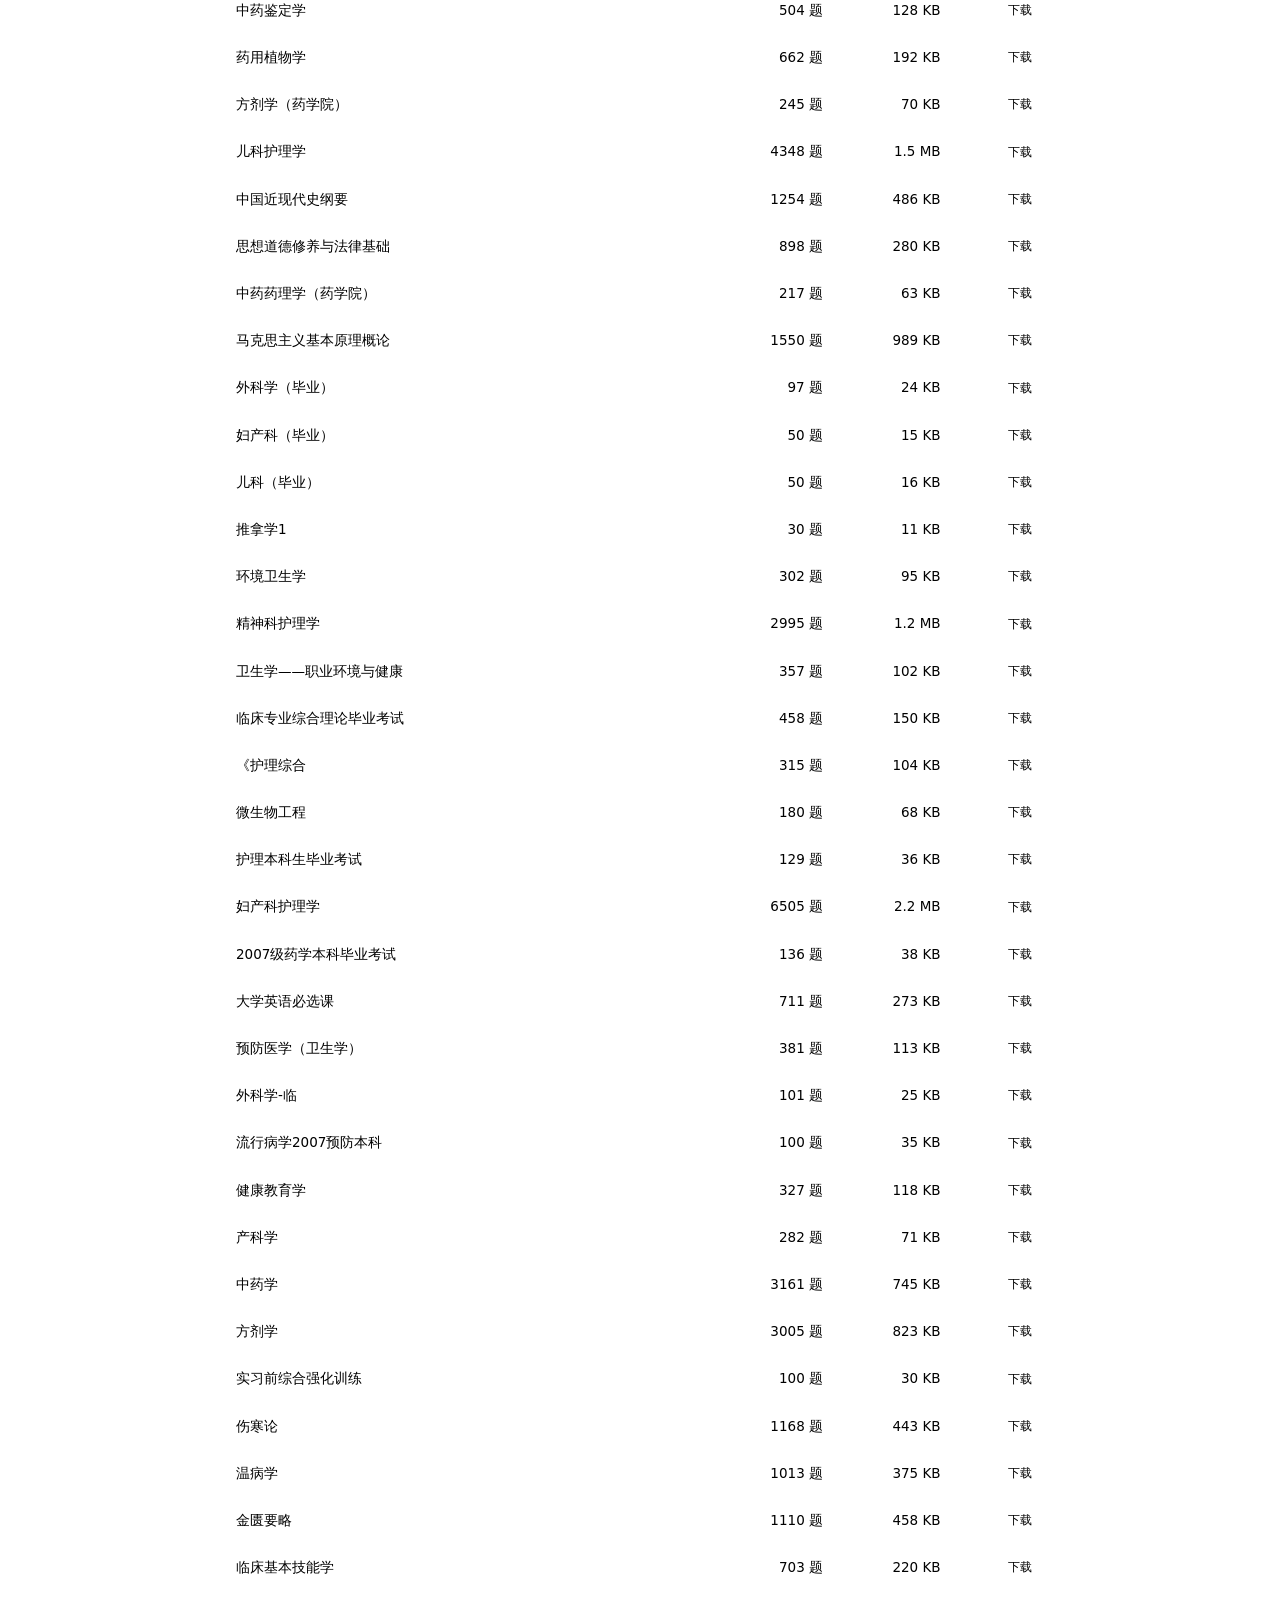
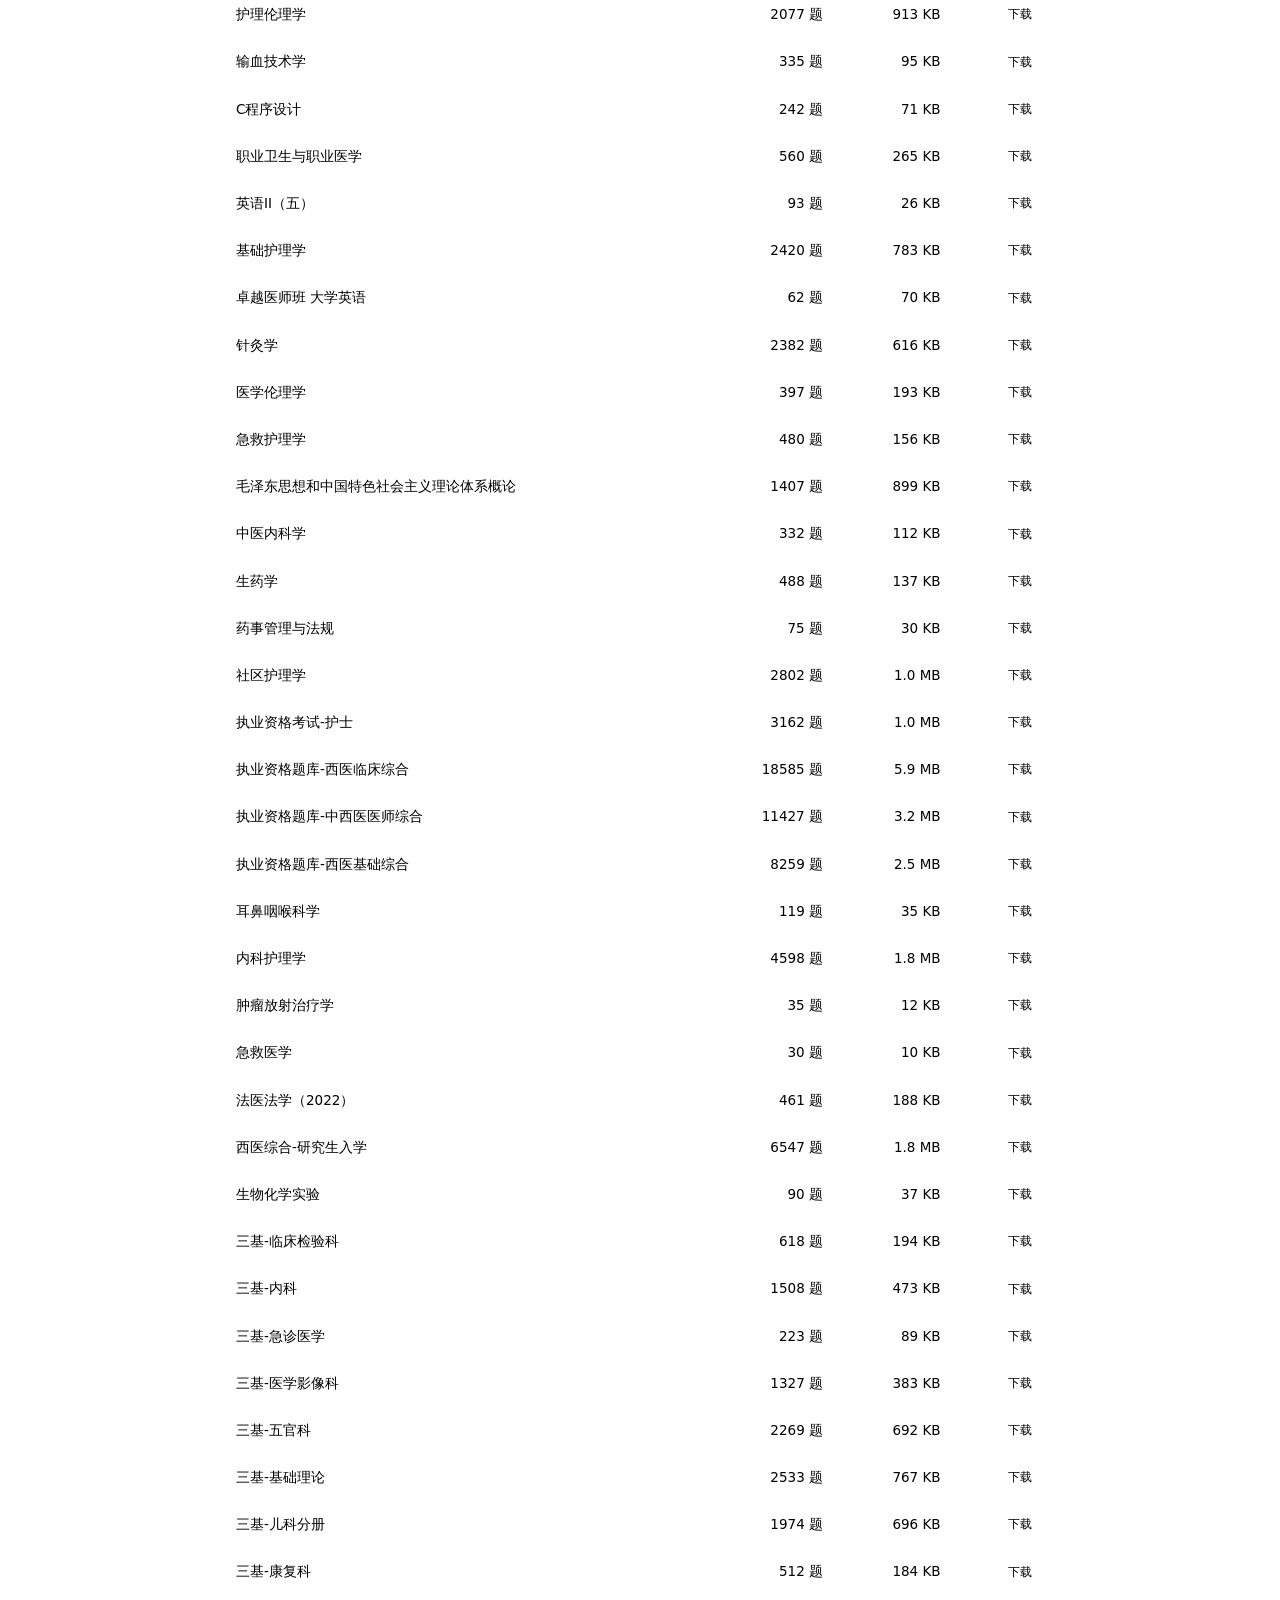
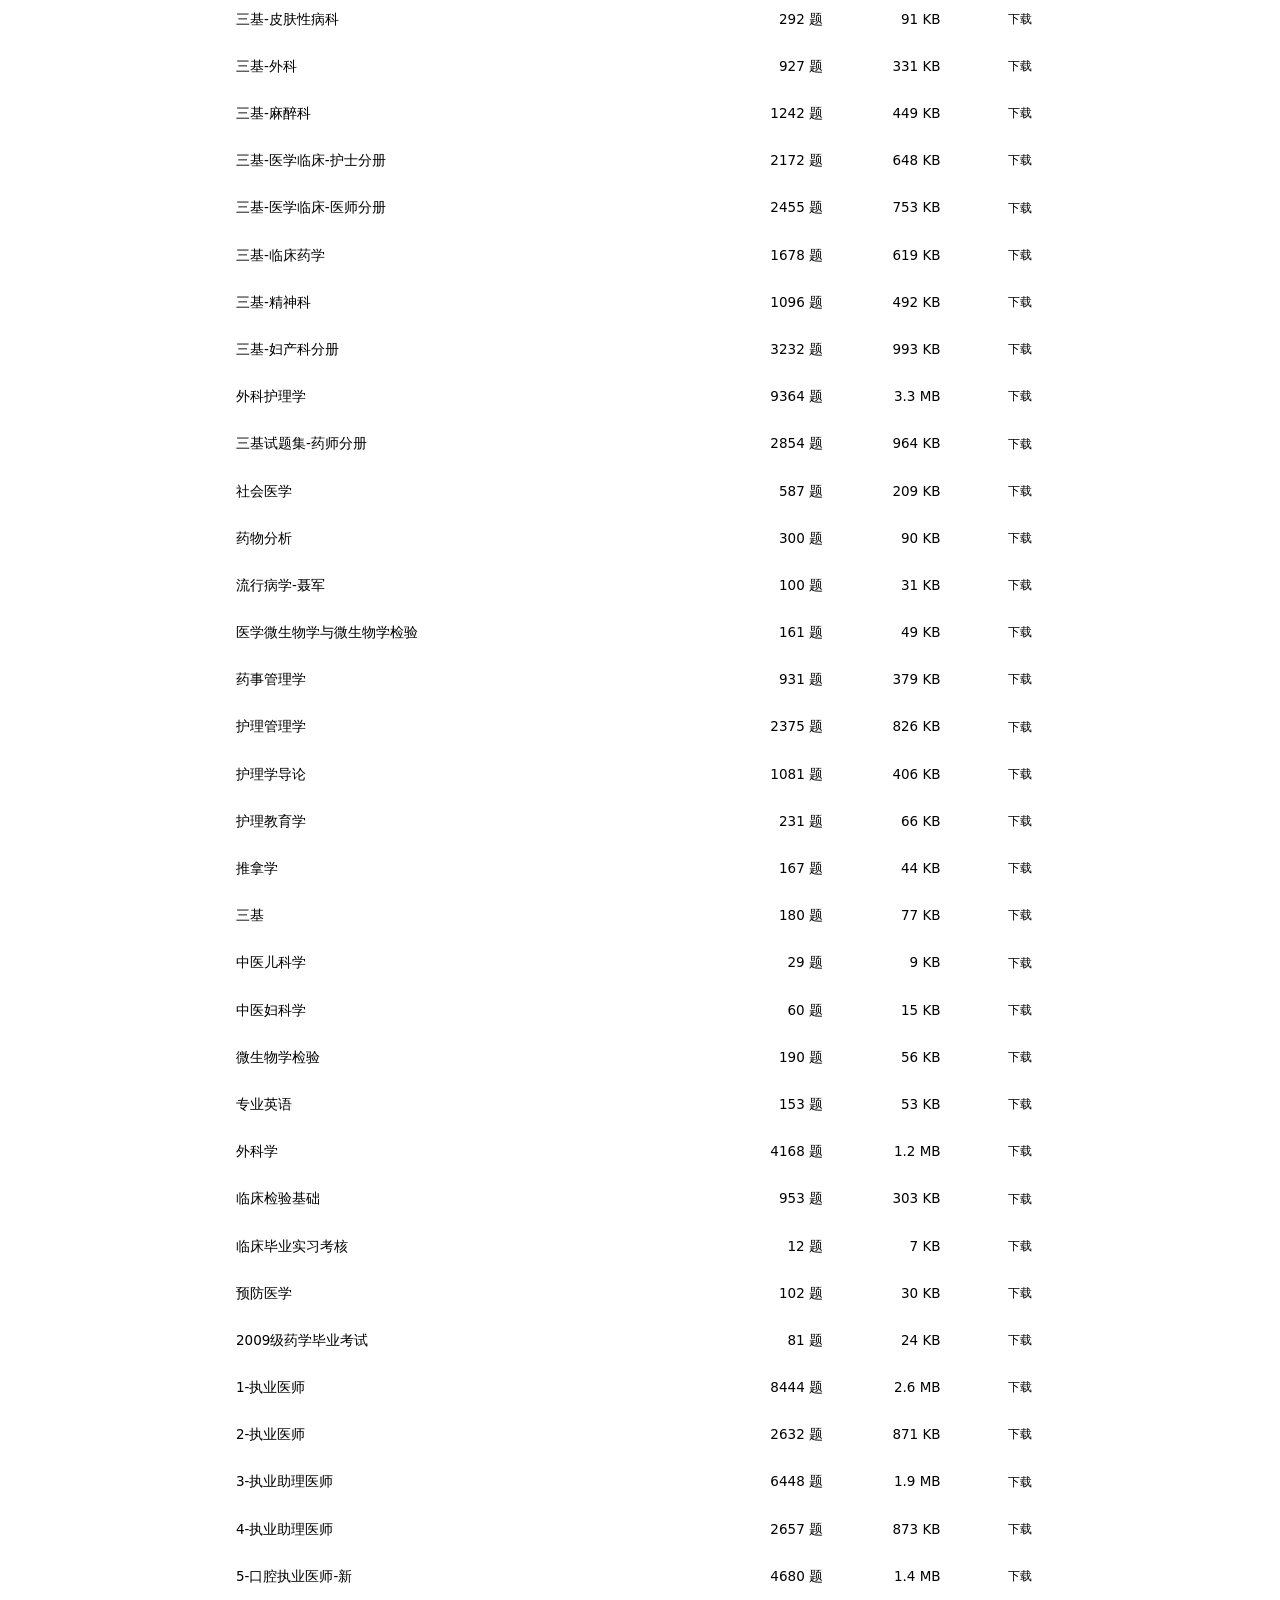
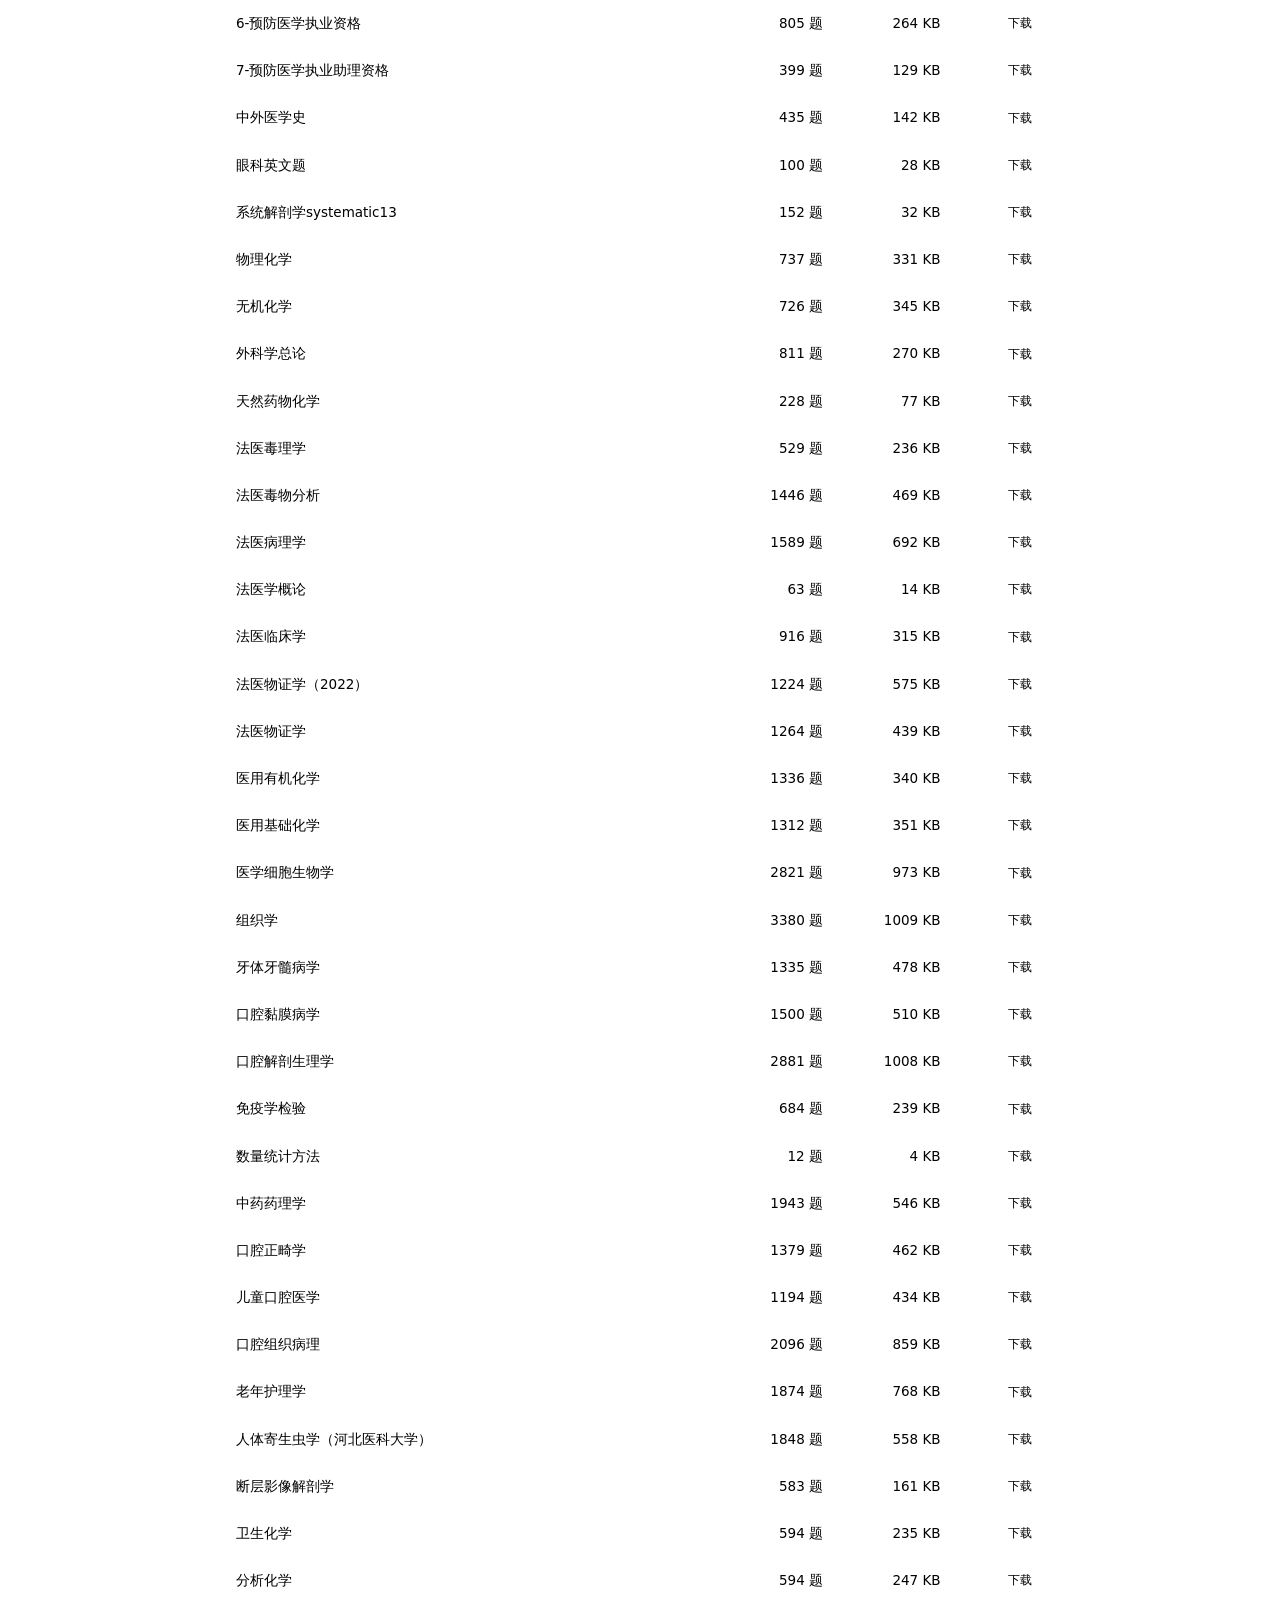
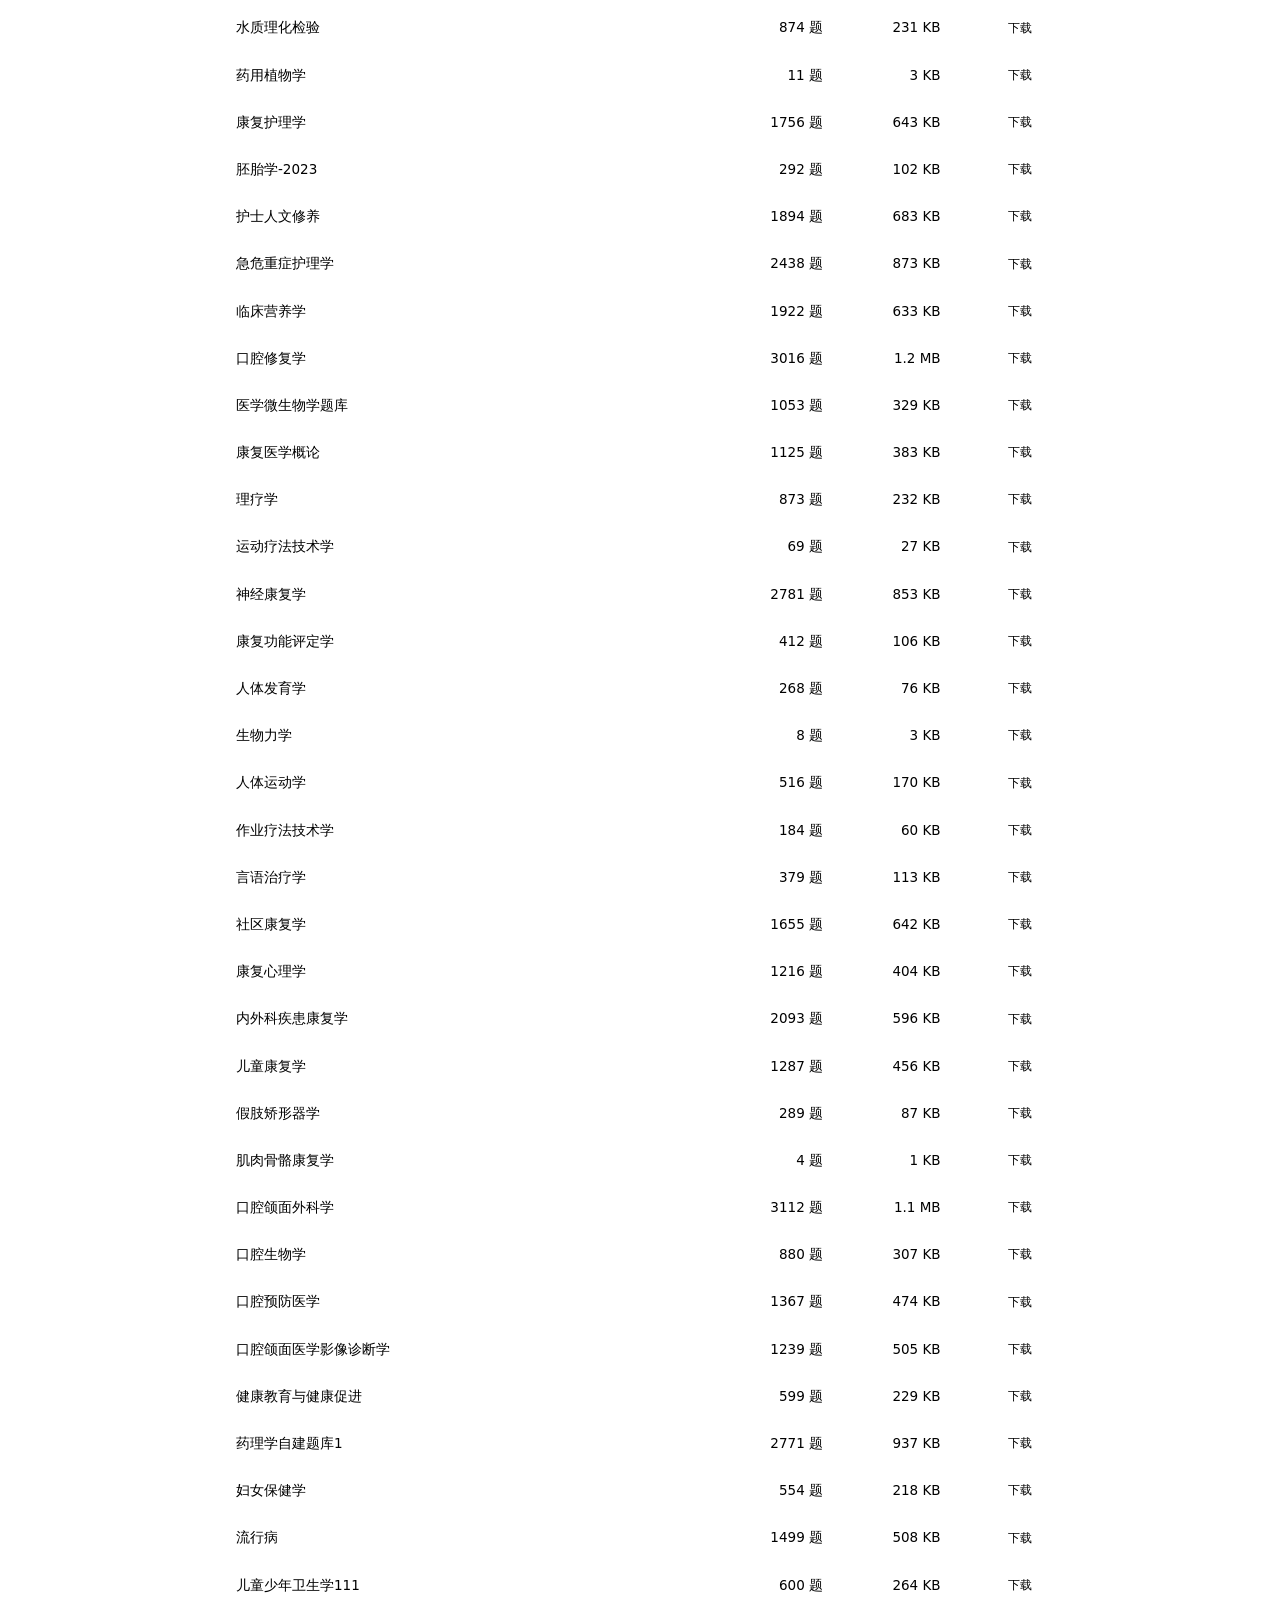
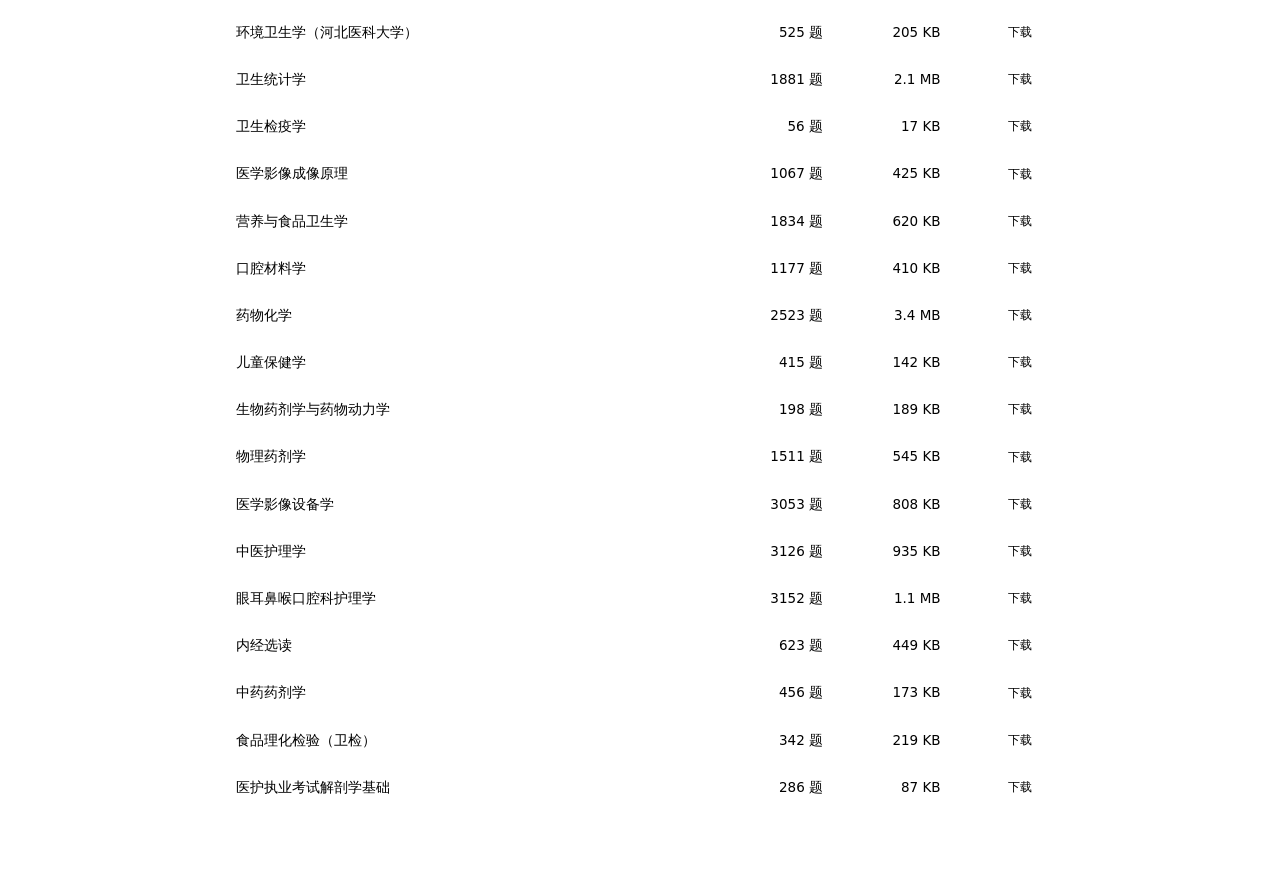
==== commit f7c7f564: "UI 一致性：题库选择移到侧栏顶部、下载页重做、隐藏网页版不适用的按钮" ====
--- a/docs/download.html
+++ b/docs/download.html
@@ -5,76 +5,124 @@
 <meta name="viewport" content="width=device-width, initial-scale=1, viewport-fit=cover">
 <title>题库下载 · 河北医科大学题库刷题</title>
 <link rel="stylesheet" href="app.css">
-<link rel="stylesheet" href="web.css">
 <style>
-  body{background:var(--paper);color:var(--ink);font-family:var(--sans);margin:0;padding:28px 18px 60px}
-  .dl-wrap{max-width:820px;margin:0 auto}
-  .dl-head{display:flex;align-items:baseline;gap:12px;flex-wrap:wrap;margin-bottom:6px}
-  .dl-head h1{font-size:22px;margin:0;letter-spacing:.02em}
-  .dl-head a{color:var(--accent);text-decoration:none;font-size:13px}
-  .dl-sub{color:var(--ink-3);font-size:13px;line-height:1.8;margin:0 0 20px}
-  .dl-tip{border:1px solid var(--line);border-radius:12px;padding:12px 14px;background:var(--paper-2);
-    font-size:13px;line-height:1.9;color:var(--ink-2);margin:0 0 20px}
+  body{background:var(--paper);color:var(--ink);font-family:var(--sans);margin:0;padding:0 0 60px}
+  .dl-wrap{max-width:860px;margin:0 auto;padding:0 18px}
+  .dl-top{
+    display:flex;align-items:center;gap:12px;flex-wrap:wrap;
+    padding:22px 0 16px;border-bottom:1px solid var(--line);
+  }
+  .dl-top h1{font-size:21px;margin:0;letter-spacing:.02em}
+  .dl-top .sub{font-size:12.5px;color:var(--ink-3)}
+  .dl-top .back{
+    margin-left:auto;font-size:12.5px;color:var(--accent);text-decoration:none;
+    border:1px solid var(--line-2);border-radius:8px;padding:6px 11px;background:var(--paper);
+  }
+  .dl-top .back:hover{border-color:var(--accent)}
+  .dl-tip{
+    margin:16px 0;padding:11px 14px;border:1px solid var(--line);border-radius:10px;
+    background:var(--paper-2);font-size:12.5px;line-height:1.9;color:var(--ink-2);
+  }
   .dl-tip b{color:var(--ink)}
+  .dl-tip code{font-size:11.5px;background:var(--paper);border:1px solid var(--line);border-radius:4px;padding:1px 4px}
+  .dl-tools{display:flex;gap:10px;align-items:center;margin:0 0 12px;flex-wrap:wrap}
+  .dl-search{
+    flex:1;min-width:200px;height:38px;padding:0 12px;border-radius:9px;
+    border:1px solid var(--line-2);background:var(--paper);color:var(--ink);
+    font:inherit;font-size:13.5px;outline:none;
+  }
+  .dl-search:focus{border-color:var(--accent)}
+  .dl-count{font-size:12px;color:var(--ink-3);white-space:nowrap}
   table{width:100%;border-collapse:collapse;font-size:13.5px}
   th,td{text-align:left;padding:10px 8px;border-bottom:1px solid var(--line)}
-  th{color:var(--ink-3);font-weight:500;font-size:12px;letter-spacing:.04em}
+  th{color:var(--ink-3);font-weight:500;font-size:11.5px;letter-spacing:.06em}
+  tbody tr:hover{background:var(--paper-2)}
   td.num{text-align:right;font-variant-numeric:tabular-nums;color:var(--ink-2);white-space:nowrap}
-  td a{color:var(--accent);text-decoration:none}
-  td a:hover{text-decoration:underline}
-  .dl-empty{color:var(--ink-3);font-size:13px;padding:20px 0}
+  .dl-btn{
+    display:inline-block;padding:4px 12px;border-radius:7px;
+    border:1px solid var(--line-2);background:var(--paper);color:var(--accent);
+    font-size:12px;text-decoration:none;white-space:nowrap;
+  }
+  .dl-btn:hover{border-color:var(--accent);background:var(--accent-soft)}
+  .dl-empty{color:var(--ink-3);font-size:13px;padding:24px 0;text-align:center}
 </style>
 </head>
 <body>
 <div class="dl-wrap">
-  <div class="dl-head">
+  <header class="dl-top">
     <h1>题库下载</h1>
-    <a href="./">← 回到刷题</a>
-  </div>
-  <p class="dl-sub">这里是网页版正在用的题库文件，按课程拆分。可以直接下载 JSON 自己留存，或者导入到插件 / App 里。</p>
+    <span class="sub" id="dlStat">加载中…</span>
+    <a class="back" href="./">← 回到刷题</a>
+  </header>
 
   <div class="dl-tip">
-    <b>怎么用：</b><br>
-    · 想直接刷题 → <a href="./">回到首页</a>，右上角切换题库即可，不用下载。<br>
-    · 想离线保存 → 下载对应 JSON（格式是 <code>hebmu-bank-v1</code> 或网页版课程结构）。<br>
-    · 想导入插件 → 在题库缓存里用「导入」把 JSON 粘进去。
+    <b>怎么用：</b>想直接刷题就 <a href="./">回到首页</a>，左侧栏切换题库，不用下载。<br>
+    想离线保存就下载对应 JSON；想导入插件就在题库缓存里用「导入」把 JSON 粘进去。
+  </div>
+
+  <div class="dl-tools">
+    <input class="dl-search" id="dlSearch" type="search" placeholder="搜索课程名或编号" autocomplete="off">
+    <span class="dl-count" id="dlCount"></span>
   </div>
 
   <table>
-    <thead><tr><th>题库</th><th class="num">题数</th><th class="num">大小</th><th class="num">下载</th></tr></thead>
+    <thead><tr><th>题库</th><th class="num">题数</th><th class="num">大小</th><th class="num">文件</th></tr></thead>
     <tbody id="dlBody"><tr><td colspan="4" class="dl-empty">加载中…</td></tr></tbody>
   </table>
 </div>
 
 <script>
-(async function(){
-  const body = document.getElementById('dlBody');
-  try{
-    const res = await fetch('data/index.json', { cache: 'no-store' });
-    if(!res.ok) throw new Error('HTTP ' + res.status);
-    const list = await res.json();
-    if(!list.length){ body.innerHTML = '<tr><td colspan="4" class="dl-empty">还没有题库文件</td></tr>'; return; }
-    body.innerHTML = '';
-    for(const c of list){
-      const tr = document.createElement('tr');
-      const name = document.createElement('td');
-      const n = document.createElement('td'); n.className = 'num';
-      const size = document.createElement('td'); size.className = 'num';
-      const dl = document.createElement('td'); dl.className = 'num';
-      name.textContent = c.name;
-      n.textContent = c.count + ' 题';
-      size.textContent = Math.max(1, Math.round(c.size / 1024)) + ' KB';
-      const a = document.createElement('a');
-      a.href = 'data/' + encodeURIComponent(c.id) + '.json';
-      a.textContent = '下载';
-      a.setAttribute('download', c.name + '.json');
-      dl.appendChild(a);
-      tr.append(name, n, size, dl);
-      body.appendChild(tr);
+(function(){
+  var body = document.getElementById('dlBody');
+  var stat = document.getElementById('dlStat');
+  var countEl = document.getElementById('dlCount');
+  var searchEl = document.getElementById('dlSearch');
+  var ALL = [];
+
+  function humanSize(n){
+    if (n >= 1024 * 1024) return (n / 1024 / 1024).toFixed(1) + ' MB';
+    return Math.max(1, Math.round(n / 1024)) + ' KB';
+  }
+
+  function render(kw){
+    var k = String(kw || '').trim().toLowerCase();
+    var list = ALL.filter(function(c){
+      if (!k) return true;
+      return String(c.name).toLowerCase().indexOf(k) >= 0 || String(c.id).indexOf(k) >= 0;
+    });
+    countEl.textContent = list.length + ' / ' + ALL.length + ' 门';
+    if (!list.length){
+      body.innerHTML = '<tr><td colspan="4" class="dl-empty">没有匹配的题库</td></tr>';
+      return;
     }
-  }catch(e){
-    body.innerHTML = '<tr><td colspan="4" class="dl-empty">加载失败：' + (e.message || e) + '</td></tr>';
+    var html = '';
+    for (var i = 0; i < list.length; i++){
+      var c = list[i];
+      html += '<tr>' +
+        '<td>' + c.name + '</td>' +
+        '<td class="num">' + c.count + ' 题</td>' +
+        '<td class="num">' + humanSize(c.size) + '</td>' +
+        '<td class="num"><a class="dl-btn" href="data/' + encodeURIComponent(c.id) + '.json" download="' + c.name + '.json">下载</a></td>' +
+      '</tr>';
+    }
+    body.innerHTML = html;
   }
+
+  fetch('data/index.json', { cache: 'no-store' })
+    .then(function(r){ if (!r.ok) throw new Error('HTTP ' + r.status); return r.json(); })
+    .then(function(list){
+      ALL = list;
+      var totalQ = 0, totalSize = 0;
+      for (var i = 0; i < list.length; i++){ totalQ += list[i].count; totalSize += list[i].size; }
+      stat.textContent = '共 ' + list.length + ' 门 · ' + totalQ.toLocaleString() + ' 题 · ' + (totalSize / 1024 / 1024).toFixed(1) + ' MB';
+      body.innerHTML = '';
+      render('');
+      searchEl.addEventListener('input', function(){ render(searchEl.value); });
+    })
+    .catch(function(e){
+      stat.textContent = '加载失败';
+      body.innerHTML = '<tr><td colspan="4" class="dl-empty">题库清单加载失败：' + (e.message || e) + '</td></tr>';
+    });
 })();
 </script>
 </body>
--- a/docs/app.css
+++ b/docs/app.css
@@ -1150,3 +1150,34 @@
 }
 .setup-range input:focus{border-color:var(--accent)}
 .setup-range-dash{color:var(--ink-3);font-size:12px}
+
+/* 轻量提示条（注册成功之类的） */
+.app-toast{
+  position:fixed;left:50%;bottom:28px;transform:translate(-50%,12px);
+  max-width:min(560px,86vw);padding:10px 16px;border-radius:11px;
+  background:rgba(30,40,36,.94);color:#F6F3EC;font-size:13px;line-height:1.6;
+  box-shadow:0 10px 30px rgba(0,0,0,.22);z-index:200;
+  opacity:0;pointer-events:none;transition:opacity .18s ease,transform .18s ease;
+  white-space:normal;text-align:center;
+}
+.app-toast[data-on="1"]{opacity:1;transform:translate(-50%,0)}
+
+/* 忘记密码 */
+.auth-forgot{
+  display:block;margin:12px auto 0;padding:4px 8px;border:0;background:transparent;
+  color:var(--ink-3);font:inherit;font-size:12px;cursor:pointer;text-decoration:underline;
+  text-underline-offset:3px;
+}
+.auth-forgot:hover{color:var(--accent)}
+.auth-reset{margin-top:4px}
+.auth-msg[data-kind="ok"]{color:var(--ok)}
+.auth-msg[data-kind="err"]{color:var(--bad)}
+
+/* 登录验证码（沿用 auth-field 的风格） */
+.auth-cap{display:flex;align-items:center;gap:8px}
+.auth-cap input{flex:1;min-width:0}
+.auth-cap img{
+  flex:none;width:136px;height:42px;border-radius:9px;
+  border:1px solid var(--line-2);background:var(--paper-2);cursor:pointer;
+}
+.auth-cap img[hidden]{display:none}
